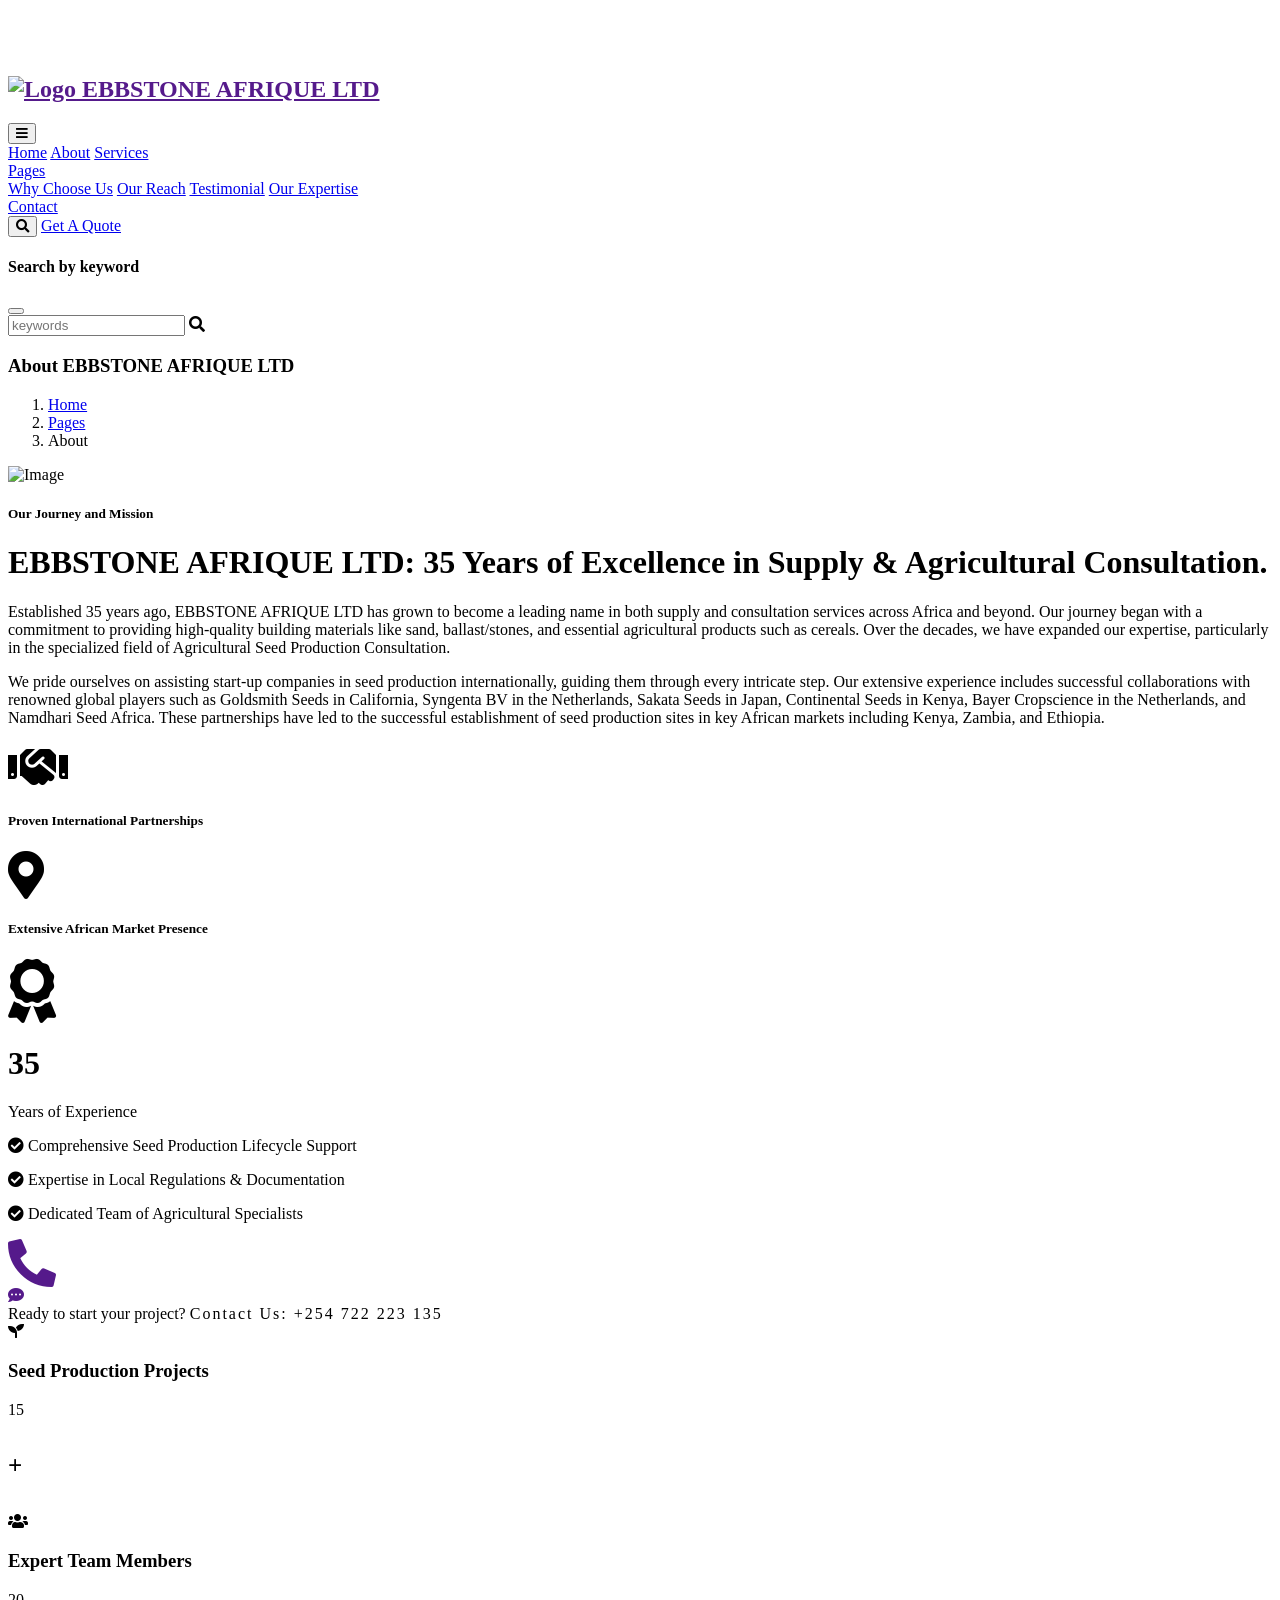
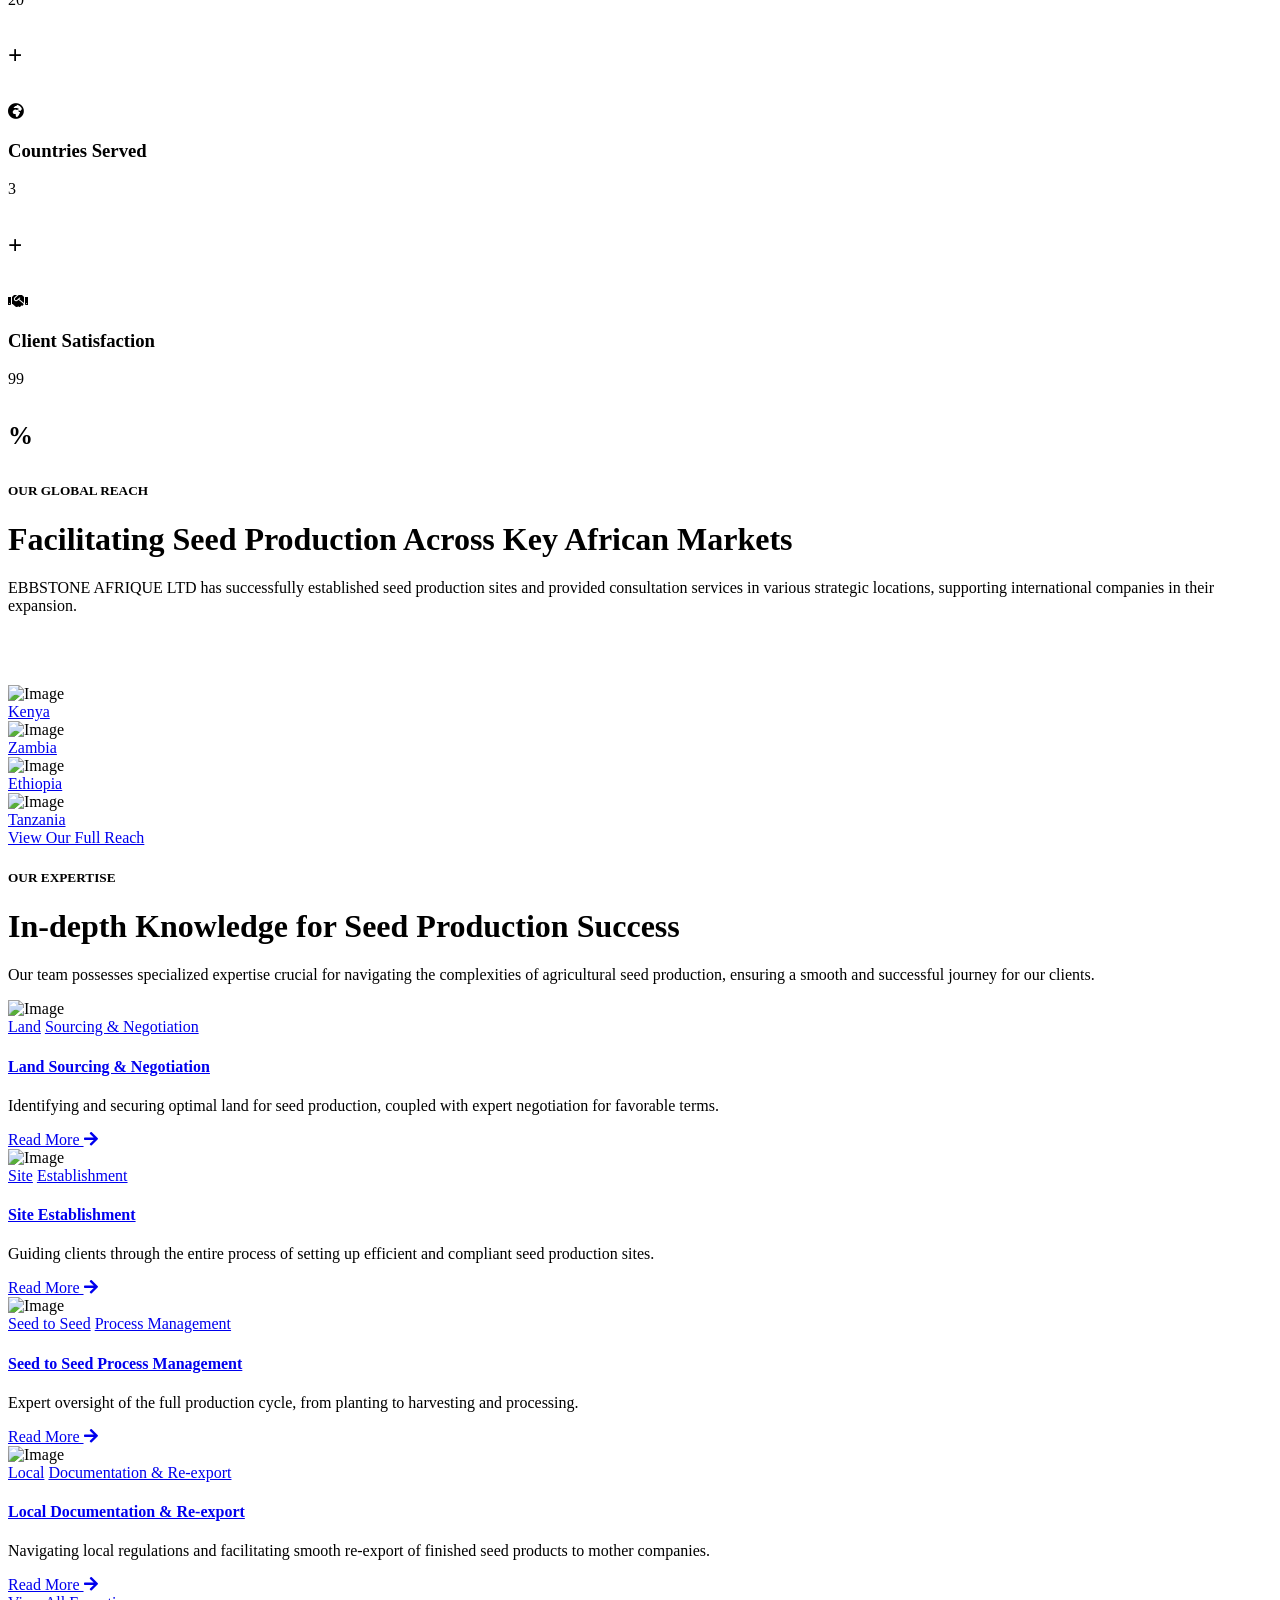
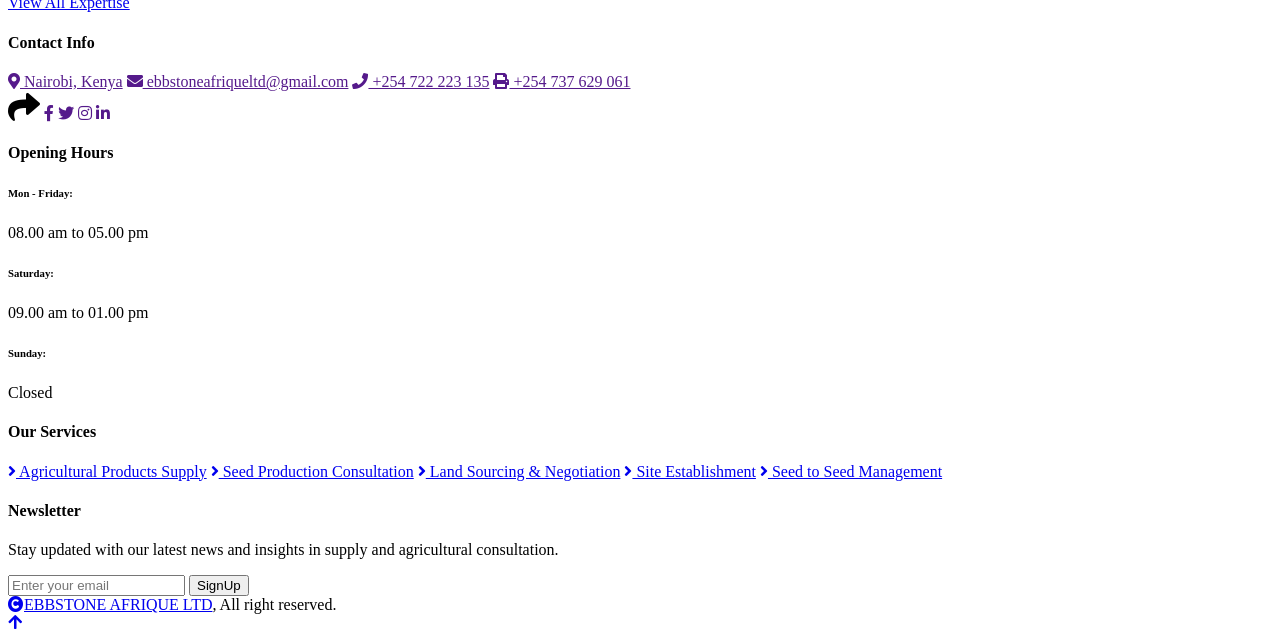
==== about.html @ f67affe3 "Add files via upload" ====
<!DOCTYPE html>
<html lang="en">

    <head>
        <meta charset="utf-8">
        <title>About Us - EBBSTONE AFRIQUE LTD</title>
        <meta content="width=device-width, initial-scale=1.0" name="viewport">
        <meta content="EBBSTONE AFRIQUE LTD, company history, supply services, agricultural consultation, seed production, international partners" name="keywords">
        <meta content="Learn about EBBSTONE AFRIQUE LTD's 35-year journey in supply and agricultural seed production consultation, our expertise, and our commitment to client success." name="description">

        <!-- Google Web Fonts -->
        <link rel="preconnect" href="https://fonts.googleapis.com">
        <link rel="preconnect" href="https://fonts.gstatic.com" crossorigin>
        <link href="https://fonts.googleapis.com/css2?family=Open+Sans:wght@400;500;600;700&family=Poppins:wght@200;300;400;500;600&display=swap" rel="stylesheet"> 

        <!-- Icon Font Stylesheet -->
        <link rel="stylesheet" href="https://use.fontawesome.com/releases/v5.15.4/css/all.css"/>
        <link href="https://cdn.jsdelivr.net/npm/bootstrap-icons@1.4.1/font/bootstrap-icons.css" rel="stylesheet">

        <!-- Libraries Stylesheet -->
        <link href="lib/animate/animate.min.css" rel="stylesheet">
        <link href="lib/owlcarousel/assets/owl.carousel.min.css" rel="stylesheet">


        <!-- Customized Bootstrap Stylesheet -->
        <link href="css/bootstrap.min.css" rel="stylesheet">

        <!-- Template Stylesheet -->
        <link href="css/style.css" rel="stylesheet">
    </head>

    <body>

        <!-- Spinner Start -->
        <div id="spinner" class="show bg-white position-fixed translate-middle w-100 vh-100 top-50 start-50 d-flex align-items-center justify-content-center">
            <div class="spinner-border text-success" style="width: 3rem; height: 3rem;" role="status">
                <span class="sr-only">Loading...</span>
            </div>
        </div>
        <!-- Spinner End -->


        <!-- Navbar & Hero Start -->
        <div class="container-fluid nav-bar p-0">
            <nav class="navbar navbar-expand-lg navbar-light bg-white px-4 px-lg-5 py-3 py-lg-0">
                <a href="" class="navbar-brand p-0">
                    <h1 class="display-6 text-success m-0"> <img src="img/logo.jpeg" alt="Logo"> EBBSTONE AFRIQUE LTD</h1>
                </a>
                <button class="navbar-toggler" type="button" data-bs-toggle="collapse" data-bs-target="#navbarCollapse">
                    <span class="fa fa-bars"></span>
                </button>
                <div class="collapse navbar-collapse" id="navbarCollapse">
                    <div class="navbar-nav ms-auto py-0">
                        <a href="index.html" class="nav-item nav-link">Home</a>
                        <a href="about.html" class="nav-item nav-link active">About</a>
                        <a href="service.html" class="nav-item nav-link">Services</a>
                        <div class="nav-item dropdown">
                            <a href="#" class="nav-link" data-bs-toggle="dropdown"><span class="dropdown-toggle">Pages</span></a>
                            <div class="dropdown-menu m-0">
                                <a href="feature.html" class="dropdown-item">Why Choose Us</a>
                                <a href="countries.html" class="dropdown-item">Our Reach</a>
                                <a href="testimonial.html" class="dropdown-item">Testimonial</a>
                                <a href="training.html" class="dropdown-item">Our Expertise</a>
                                
                            </div>
                        </div>
                        <a href="contact.html" class="nav-item nav-link">Contact</a>
                    </div>
                    <button class="btn btn-primary btn-md-square border-success mb-3 mb-md-3 mb-lg-0 me-3" data-bs-toggle="modal" data-bs-target="#searchModal"><i class="fas fa-search"></i></button>
                    <a href="contact.html" class="btn btn-primary border-success rounded-pill py-2 px-4 px-lg-3 mb-3 mb-md-3 mb-lg-0">Get A Quote</a>
                </div>
            </nav>
        </div>
        <!-- Navbar & Hero End -->

        <!-- Modal Search Start -->
        <div class="modal fade" id="searchModal" tabindex="-1" aria-labelledby="exampleModalLabel" aria-hidden="true">
            <div class="modal-dialog modal-fullscreen">
                <div class="modal-content rounded-0">
                    <div class="modal-header">
                        <h4 class="modal-title text-success mb-0" id="exampleModalLabel">Search by keyword</h4>
                        <button type="button" class="btn-close" data-bs-dismiss="modal" aria-label="Close"></button>
                    </div>
                    <div class="modal-body d-flex align-items-center">
                        <div class="input-group w-75 mx-auto d-flex">
                            <input type="search" class="form-control p-3" placeholder="keywords" aria-describedby="search-icon-1">
                            <span id="search-icon-1" class="input-group-text p-3"><i class="fa fa-search"></i></span>
                        </div>
                    </div>
                </div>
            </div>
        </div>
        <!-- Modal Search End -->

        <!-- Header Start -->
        <div class="container-fluid bg-breadcrumb">
            <div class="container text-center py-5" style="max-width: 900px;">
                <h3 class="text-white display-3 mb-4 wow fadeInDown" data-wow-delay="0.1s">About EBBSTONE AFRIQUE LTD</h1>
                <ol class="breadcrumb justify-content-center text-white mb-0 wow fadeInDown" data-wow-delay="0.3s">
                    <li class="breadcrumb-item"><a href="index.html" class="text-white">Home</a></li>
                    <li class="breadcrumb-item"><a href="#" class="text-white">Pages</a></li>
                    <li class="breadcrumb-item active text-success">About</li>
                </ol>    
            </div>
        </div>
        <!-- Header End -->

        <!-- About Start -->
        <div class="container-fluid overflow-hidden py-5">
            <div class="container py-5">
                <div class="row g-5">
                    <div class="col-xl-5 wow fadeInLeft" data-wow-delay="0.1s">
                        <div class="bg-light rounded">
                            <img src="img/ebbstone/trustedpartner.jpg" class="img-fluid w-100" style="margin-bottom: -7px;" alt="Image">
                        </div>
                    </div>
                    <div class="col-xl-7 wow fadeInRight" data-wow-delay="0.3s">
                        <h5 class="sub-title pe-3">Our Journey and Mission</h5>
                        <h1 class="display-5 mb-4">EBBSTONE AFRIQUE LTD: 35 Years of Excellence in Supply & Agricultural Consultation.</h1>
                        <p class="mb-4">Established 35 years ago, EBBSTONE AFRIQUE LTD has grown to become a leading name in both supply and consultation services across Africa and beyond. Our journey began with a commitment to providing high-quality building materials like sand, ballast/stones, and essential agricultural products such as cereals. Over the decades, we have expanded our expertise, particularly in the specialized field of Agricultural Seed Production Consultation.</p>
                        <p class="mb-4">We pride ourselves on assisting start-up companies in seed production internationally, guiding them through every intricate step. Our extensive experience includes successful collaborations with renowned global players such as Goldsmith Seeds in California, Syngenta BV in the Netherlands, Sakata Seeds in Japan, Continental Seeds in Kenya, Bayer Cropscience in the Netherlands, and Namdhari Seed Africa. These partnerships have led to the successful establishment of seed production sites in key African markets including Kenya, Zambia, and Ethiopia.</p>
                        <div class="row gy-4 align-items-center">
                            <div class="col-12 col-sm-6 d-flex align-items-center">
                                <i class="fas fa-handshake fa-3x text-success"></i>
                                <h5 class="ms-4">Proven International Partnerships</h5>
                            </div>
                            <div class="col-12 col-sm-6 d-flex align-items-center">
                                <i class="fas fa-map-marker-alt fa-3x text-success"></i>
                                <h5 class="ms-4">Extensive African Market Presence</h5>
                            </div>
                            <div class="col-4 col-md-3">
                                <div class="bg-light text-center rounded p-3">
                                    <div class="mb-2">
                                        <i class="fas fa-award fa-4x text-primary"></i>
                                    </div>
                                    <h1 class="display-5 fw-bold mb-2">35</h1>
                                    <p class="text-muted mb-0">Years of Experience</p>
                                </div>
                            </div>
                            <div class="col-8 col-md-9">
                                <div class="mb-5">
                                    <p class="text-primary h6 mb-3"><i class="fa fa-check-circle text-success me-2"></i> Comprehensive Seed Production Lifecycle Support</p>
                                    <p class="text-primary h6 mb-3"><i class="fa fa-check-circle text-success me-2"></i> Expertise in Local Regulations & Documentation</p>
                                    <p class="text-primary h6 mb-3"><i class="fa fa-check-circle text-success me-2"></i> Dedicated Team of Agricultural Specialists</p>
                                </div>
                                <div class="d-flex flex-wrap">
                                    <div id="phone-tada" class="d-flex align-items-center justify-content-center me-4">
                                        <a href="" class="position-relative wow tada" data-wow-delay=".9s">
                                            <i class="fa fa-phone-alt text-primary fa-3x"></i>
                                            <div class="position-absolute" style="top: 0; left: 25px;">
                                                <span><i class="fa fa-comment-dots text-success"></i></span>
                                            </div>
                                        </a>
                                    </div>
                                    <div class="d-flex flex-column justify-content-center">
                                        <span class="text-primary">Ready to start your project?</span>
                                        <span class="text-success fw-bold fs-5" style="letter-spacing: 2px;">Contact Us: +254 722 223 135</span>
                                    </div>
                                </div>
                            </div>
                        </div>
                    </div>
                </div>
            </div>
        </div>
        <!-- About End -->


        <!-- Counter Facts Start -->
        <div class="container-fluid counter-facts py-5">
            <div class="container py-5">
                <div class="row g-4">
                    <div class="col-12 col-sm-6 col-md-6 col-xl-3 wow fadeInUp" data-wow-delay="0.1s">
                        <div class="counter">
                            <div class="counter-icon">
                                <i class="fas fa-seedling"></i>
                            </div>
                            <div class="counter-content">
                                <h3>Seed Production Projects</h3>
                                <div class="d-flex align-items-center justify-content-center">
                                    <span class="counter-value" data-toggle="counter-up">15</span>
                                    <h4 class="text-success mb-0" style="font-weight: 600; font-size: 25px;">+</h4>
                                </div>
                            </div>
                        </div>
                    </div>
                    <div class="col-12 col-sm-6 col-md-6 col-xl-3 wow fadeInUp" data-wow-delay="0.3s">
                        <div class="counter">
                            <div class="counter-icon">
                                <i class="fas fa-users"></i>
                            </div>
                            <div class="counter-content">
                                <h3>Expert Team Members</h3>
                                <div class="d-flex align-items-center justify-content-center">
                                    <span class="counter-value" data-toggle="counter-up">20</span>
                                    <h4 class="text-success mb-0" style="font-weight: 600; font-size: 25px;">+</h4>
                                </div>
                            </div>
                        </div>
                    </div>
                    <div class="col-12 col-sm-6 col-md-6 col-xl-3 wow fadeInUp" data-wow-delay="0.5s">
                        <div class="counter">
                            <div class="counter-icon">
                                <i class="fas fa-globe-africa"></i>
                            </div>
                            <div class="counter-content">
                                <h3>Countries Served</h3>
                                <div class="d-flex align-items-center justify-content-center">
                                    <span class="counter-value" data-toggle="counter-up">3</span>
                                    <h4 class="text-success mb-0" style="font-weight: 600; font-size: 25px;">+</h4>
                                </div>
                            </div>
                        </div>
                    </div>
                    <div class="col-12 col-sm-6 col-md-6 col-xl-3 wow fadeInUp" data-wow-delay="0.7s">
                        <div class="counter">
                            <div class="counter-icon">
                                <i class="fas fa-handshake"></i>
                            </div>
                            <div class="counter-content">
                                <h3>Client Satisfaction</h3>
                                <div class="d-flex align-items-center justify-content-center">
                                    <span class="counter-value" data-toggle="counter-up">99</span>
                                    <h4 class="text-success mb-0" style="font-weight: 600; font-size: 25px;">%</h4>
                                </div>
                            </div>
                        </div>
                    </div>
                </div>
            </div>
        </div>
        <!-- Counter Facts End -->

        <!-- Countries We Offer Start -->
        <div class="container-fluid country overflow-hidden py-5">
            <div class="container">
                <div class="section-title text-center wow fadeInUp" data-wow-delay="0.1s" style="margin-bottom: 70px;">
                    <div class="sub-style">
                        <h5 class="sub-title text-primary px-3">OUR GLOBAL REACH</h5>
                    </div>
                    <h1 class="display-5 mb-4">Facilitating Seed Production Across Key African Markets</h1>
                    <p class="mb-0">EBBSTONE AFRIQUE LTD has successfully established seed production sites and provided consultation services in various strategic locations, supporting international companies in their expansion.</p>
                </div>
                <div class="row g-4 text-center">
                    <div class="col-lg-6 col-xl-3 mb-5 mb-xl-0 wow fadeInUp" data-wow-delay="0.1s">
                        <div class="country-item">
                            <div class="rounded overflow-hidden">
                                <img src="img/countries/kenya.jpg" class="img-fluid w-100 rounded" alt="Image">
                            </div>
                            <!-- <div class="country-flag">
                                <img src="img/kenya.jfif" class="img-fluid rounded-circle" alt="Image">
                            </div> -->
                            <div class="country-name">
                                <a href="#" class="text-white fs-4">Kenya</a>
                            </div>
                        </div>
                    </div>
                    <div class="col-lg-6 col-xl-3 mb-5 mb-xl-0 wow fadeInUp" data-wow-delay="0.3s">
                        <div class="country-item">
                            <div class="rounded overflow-hidden">
                                <img src="img/countries/zambia.jpg" class="img-fluid w-100 rounded" alt="Image">
                            </div>
                            <!-- <div class="country-flag">
                                <img src="img/zambia.jpg" class="img-fluid rounded-circle" alt="Image">
                            </div> -->
                            <div class="country-name">
                                <a href="#" class="text-white fs-4">Zambia</a>
                            </div>
                        </div>
                    </div>
                    <div class="col-lg-6 col-xl-3 mb-5 mb-xl-0 wow fadeInUp" data-wow-delay="0.5s">
                        <div class="country-item">
                            <div class="rounded overflow-hidden">
                                <img src="img/countries/ethiopia.jpg" class="img-fluid w-100 rounded" alt="Image">
                            </div>
                            <!-- <div class="country-flag">
                                <img src="img/ethiopia.jpg" class="img-fluid rounded-circle" alt="Image">
                            </div> -->
                            <div class="country-name">
                                <a href="#" class="text-white fs-4">Ethiopia</a>
                            </div>
                        </div>
                    </div>
                    <div class="col-lg-6 col-xl-3 mb-5 mb-xl-0 wow fadeInUp" data-wow-delay="0.7s">
                        <div class="country-item">
                            <div class="rounded overflow-hidden">
                                <img src="img/countries/tanzania.jpg" class="img-fluid w-100 rounded" alt="Image">
                            </div>
                            <!-- <div class="country-flag">
                                <img src="img/africa.jpg" class="img-fluid rounded-circle" alt="Image">
                            </div> -->
                            <div class="country-name">
                                <a href="#" class="text-white fs-4">Tanzania</a>
                            </div>
                        </div>
                    </div>
                    <div class="col-12">
                        <a class="btn btn-success border-success rounded-pill py-3 px-5 wow fadeInUp" data-wow-delay="0.1s" href="countries.html">View Our Full Reach</a>
                    </div>
                </div>
            </div>
        </div>
        <!-- Countries We Offer End -->


        <!-- Training Start -->
        <div class="container-fluid training overflow-hidden bg-light py-5">
            <div class="container py-5">
                <div class="section-title text-center mb-5 wow fadeInUp" data-wow-delay="0.1s">
                    <div class="sub-style">
                        <h5 class="sub-title text-primary px-3">OUR EXPERTISE</h5>
                    </div>
                    <h1 class="display-5 mb-4">In-depth Knowledge for Seed Production Success</h1>
                    <p class="mb-0">Our team possesses specialized expertise crucial for navigating the complexities of agricultural seed production, ensuring a smooth and successful journey for our clients.</p>
                </div>
                <div class="row g-4">
                    <div class="col-lg-6 col-lg-6 col-xl-3 wow fadeInUp" data-wow-delay="0.1s">
                        <div class="training-item">
                            <div class="training-inner">
                                <img src="img/landsourcing.jpg" class="img-fluid w-100 rounded" alt="Image">
                                <div class="training-title-name">
                                    <a href="#" class="h4 text-white mb-0">Land</a>
                                    <a href="#" class="h4 text-white mb-0">Sourcing & Negotiation</a>
                                </div>
                            </div>
                            <div class="training-content bg-success rounded-bottom p-4">
                                <a href="#"><h4 class="text-white">Land Sourcing & Negotiation</h4></a>
                                <p class="text-white-50">Identifying and securing optimal land for seed production, coupled with expert negotiation for favorable terms.</p>
                                <a class="btn btn-success rounded-pill text-white p-0" href="training.html">Read More <i class="fa fa-arrow-right"></i></a>
                            </div>
                        </div>
                    </div>
                    <div class="col-lg-6 col-lg-6 col-xl-3 wow fadeInUp" data-wow-delay="0.3s">
                        <div class="training-item">
                            <div class="training-inner">
                                <img src="img/siteestablishment.jpg" class="img-fluid w-100 rounded" alt="Image">
                                <div class="training-title-name">
                                    <a href="#" class="h4 text-white mb-0">Site</a>
                                    <a href="#" class="h4 text-white mb-0">Establishment</a>
                                </div>
                            </div>
                            <div class="training-content bg-success rounded-bottom p-4">
                                <a href="#"><h4 class="text-white">Site Establishment</h4></a>
                                <p class="text-white-50">Guiding clients through the entire process of setting up efficient and compliant seed production sites.</p>
                                <a class="btn btn-success rounded-pill text-white p-0" href="training.html">Read More <i class="fa fa-arrow-right"></i></a>
                            </div>
                        </div>
                    </div>
                    <div class="col-lg-6 col-lg-6 col-xl-3 wow fadeInUp" data-wow-delay="0.5s">
                        <div class="training-item">
                            <div class="training-inner">
                                <img src="img/seedtoseedprocessmanagemen.jpg" class="img-fluid w-100 rounded" alt="Image">
                                <div class="training-title-name">
                                    <a href="#" class="h4 text-white mb-0">Seed to Seed</a>
                                    <a href="#" class="h4 text-white mb-0">Process Management</a>
                                </div>
                            </div>
                            <div class="training-content bg-success rounded-bottom p-4">
                                <a href="#"><h4 class="text-white">Seed to Seed Process Management</h4></a>
                                <p class="text-white-50">Expert oversight of the full production cycle, from planting to harvesting and processing.</p>
                                <a class="btn btn-success rounded-pill text-white p-0" href="training.html">Read More <i class="fa fa-arrow-right"></i></a>
                            </div>
                        </div>
                    </div>
                    <div class="col-lg-6 col-lg-6 col-xl-3 wow fadeInUp" data-wow-delay="0.7s">
                        <div class="training-item">
                            <div class="training-inner">
                                <img src="img/localdocumentation.jpg" class="img-fluid w-100 rounded" alt="Image">
                                <div class="training-title-name">
                                    <a href="#" class="h4 text-white mb-0">Local</a>
                                    <a href="#" class="h4 text-white mb-0">Documentation & Re-export</a>
                                </div>
                            </div>
                            <div class="training-content bg-success rounded-bottom p-4">
                                <a href="#"><h4 class="text-white">Local Documentation & Re-export</h4></a>
                                <p class="text-white-50">Navigating local regulations and facilitating smooth re-export of finished seed products to mother companies.</p>
                                <a class="btn btn-success rounded-pill text-white p-0" href="training.html">Read More <i class="fa fa-arrow-right"></i></a>
                            </div>
                        </div>
                    </div>
                    <div class="col-12 text-center">
                        <a class="btn btn-success border-success rounded-pill py-3 px-5 wow fadeInUp" data-wow-delay="0.1s" href="training.html">View All Expertise</a>
                    </div>
                </div>
            </div>
        </div>
        <!-- Training End -->

        <!-- Footer Start -->
        <div class="container-fluid footer py-5 wow fadeIn" data-wow-delay="0.2s">
            <div class="container py-5">
                <div class="row g-5">
                    <div class="col-md-6 col-lg-6 col-xl-3">
                        <div class="footer-item d-flex flex-column">
                            <h4 class="text-success mb-4">Contact Info</h4>
                            <a href=""><i class="fa fa-map-marker-alt me-2"></i> Nairobi, Kenya</a>
                            <a href=""><i class="fas fa-envelope me-2"></i> ebbstoneafriqueltd@gmail.com</a>
                            <a href=""><i class="fas fa-phone me-2"></i> +254 722 223 135</a>
                            <a href="" class="mb-3"><i class="fas fa-print me-2"></i> +254 737 629 061</a>
                            <div class="d-flex align-items-center">
                                <i class="fas fa-share fa-2x text-success me-2"></i>
                                <a class="btn mx-1" href=""><i class="fab fa-facebook-f"></i></a>
                                <a class="btn mx-1" href=""><i class="fab fa-twitter"></i></a>
                                <a class="btn mx-1" href=""><i class="fab fa-instagram"></i></a>
                                <a class="btn mx-1" href=""><i class="fab fa-linkedin-in"></i></a>
                            </div>
                        </div>
                    </div>
                    <div class="col-md-6 col-lg-6 col-xl-3">
                        <div class="footer-item d-flex flex-column">
                            <h4 class="text-success mb-4">Opening Hours</h4>
                            <div class="mb-3">
                                <h6 class="text-muted mb-0">Mon - Friday:</h6>
                                <p class="text-white mb-0">08.00 am to 05.00 pm</p>
                            </div>
                            <div class="mb-3">
                                <h6 class="text-muted mb-0">Saturday:</h6>
                                <p class="text-white mb-0">09.00 am to 01.00 pm</p>
                            </div>
                            <div class="mb-3">
                                <h6 class="text-muted mb-0">Sunday:</h6>
                                <p class="text-white mb-0">Closed</p>
                            </div>
                        </div>
                    </div>
                    <div class="col-md-6 col-lg-6 col-xl-3">
                        <div class="footer-item d-flex flex-column">
                            <h4 class="text-success mb-4">Our Services</h4>
                            <!-- <a href="service.html" class=""><i class="fas fa-angle-right me-2"></i> Building Materials Supply</a> -->
                            <a href="service.html" class=""><i class="fas fa-angle-right me-2"></i> Agricultural Products Supply</a>
                            <a href="service.html" class=""><i class="fas fa-angle-right me-2"></i> Seed Production Consultation</a>
                            <a href="training.html" class=""><i class="fas fa-angle-right me-2"></i> Land Sourcing & Negotiation</a>
                            <a href="training.html" class=""><i class="fas fa-angle-right me-2"></i> Site Establishment</a>
                            <a href="training.html" class=""><i class="fas fa-angle-right me-2"></i> Seed to Seed Management</a>
                        </div>
                    </div>
                    <div class="col-md-6 col-lg-6 col-xl-3">
                        <div class="footer-item">
                            <h4 class="text-success mb-4">Newsletter</h4>
                            <p class="text-white mb-3">Stay updated with our latest news and insights in supply and agricultural consultation.</p>
                            <div class="position-relative mx-auto rounded-pill">
                                <input class="form-control border-0 rounded-pill w-100 py-3 ps-4 pe-5" type="text" placeholder="Enter your email">
                                <button type="button" class="btn btn-primary rounded-pill position-absolute top-0 end-0 py-2 mt-2 me-2">SignUp</button>
                            </div>
                        </div>
                    </div>
                </div>
            </div>
        </div>
        <!-- Footer End -->
        
        <!-- Copyright Start -->
        <div class="container-fluid copyright py-4">
            <div class="container">
                <div class="row g-4 align-items-center">
                    <div class="col-md-6 text-center text-md-start mb-md-0">
                        <span class="text-white"><a href="#" class="border-bottom text-white"><i class="fas fa-copyright text-light me-2"></i>EBBSTONE AFRIQUE LTD</a>, All right reserved.</span>
                    </div>
                    <div class="col-md-6 text-center text-md-end text-white">
                    </div>
                </div>
            </div>
        </div>
        <!-- Copyright End -->

        <!-- Back to Top -->
        <a href="#" class="btn btn-primary btn-lg-square back-to-top"><i class="fa fa-arrow-up"></i></a>   

        
    <!-- JavaScript Libraries -->
    <script src="https://ajax.googleapis.com/ajax/libs/jquery/3.6.4/jquery.min.js"></script>
    <script src="https://cdn.jsdelivr.net/npm/bootstrap@5.0.0/dist/js/bootstrap.bundle.min.js"></script>
    <script src="lib/wow/wow.min.js"></script>
    <script src="lib/easing/easing.min.js"></script>
    <script src="lib/waypoints/waypoints.min.js"></script>
    <script src="lib/counterup/counterup.min.js"></script>
    <script src="lib/owlcarousel/owl.carousel.min.js"></script>
    

    <!-- Template Javascript -->
    <script src="js/main.js"></script>
    </body>

</html>
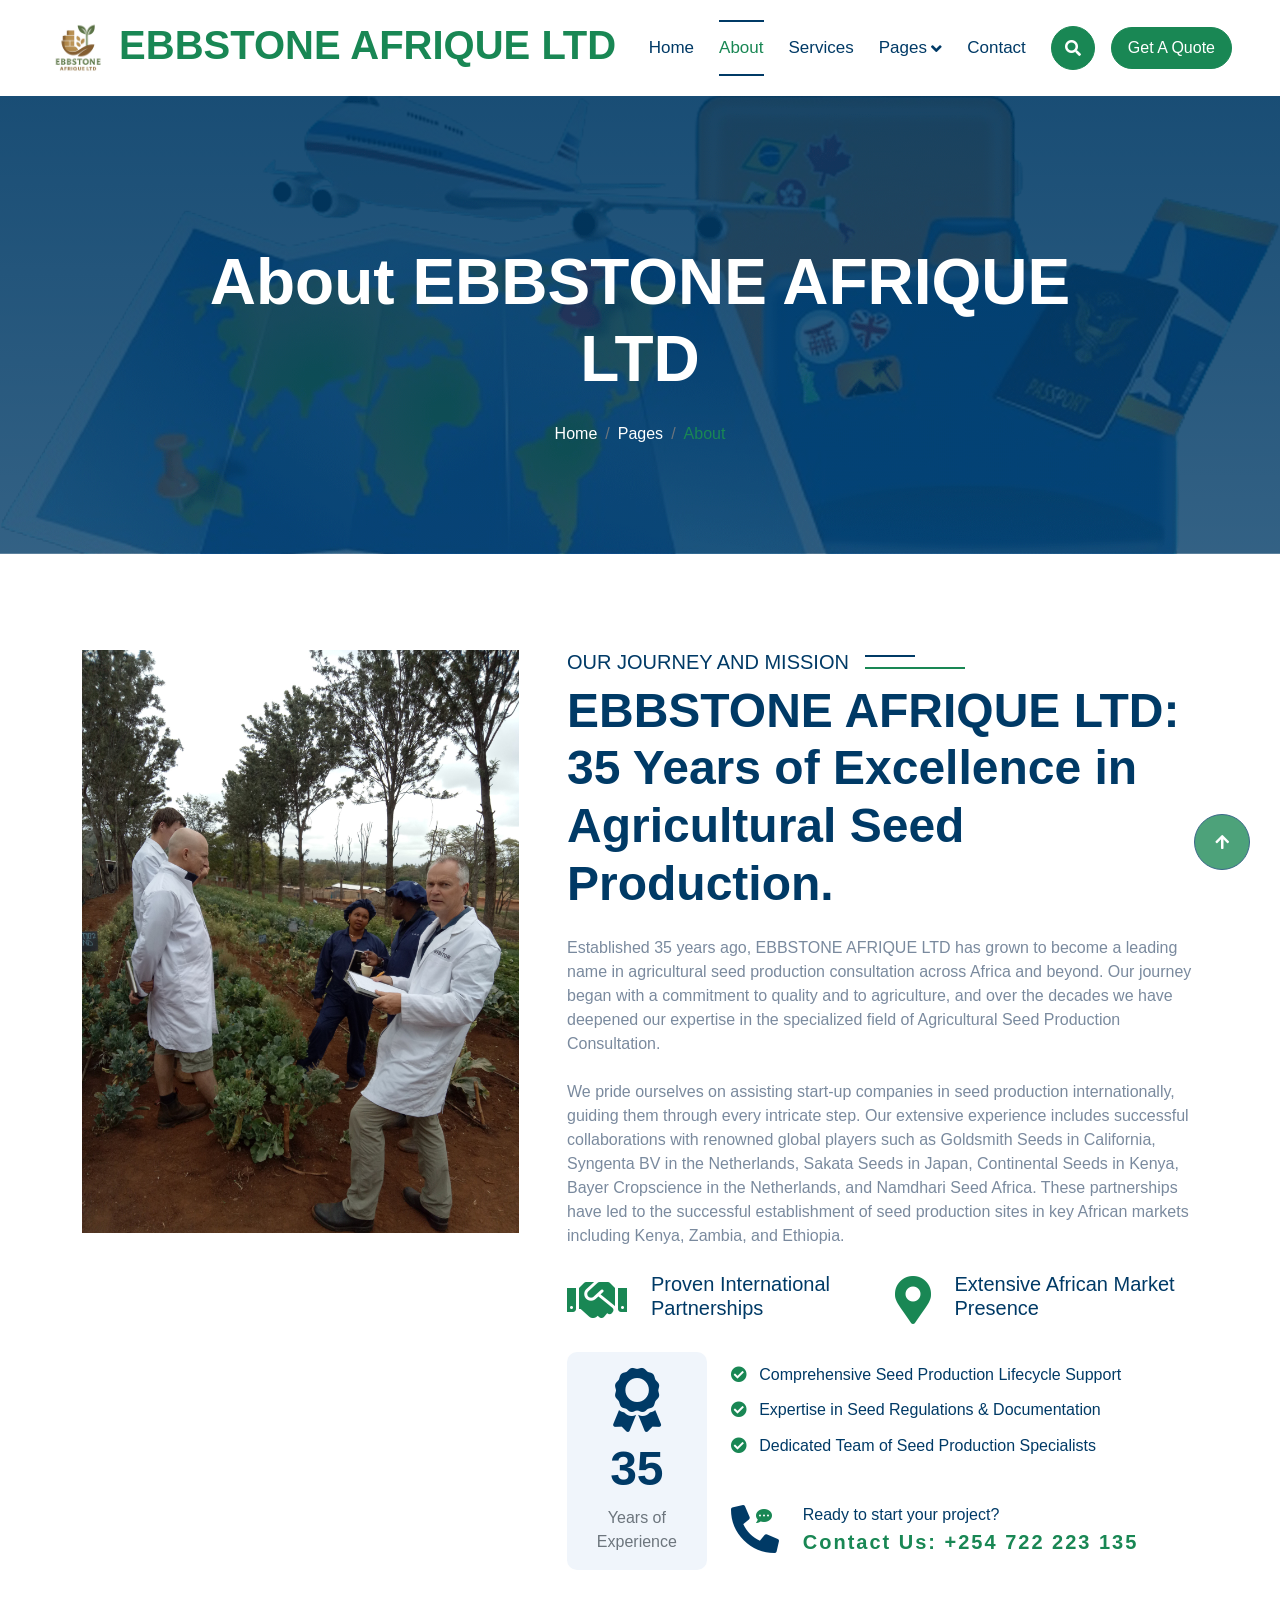
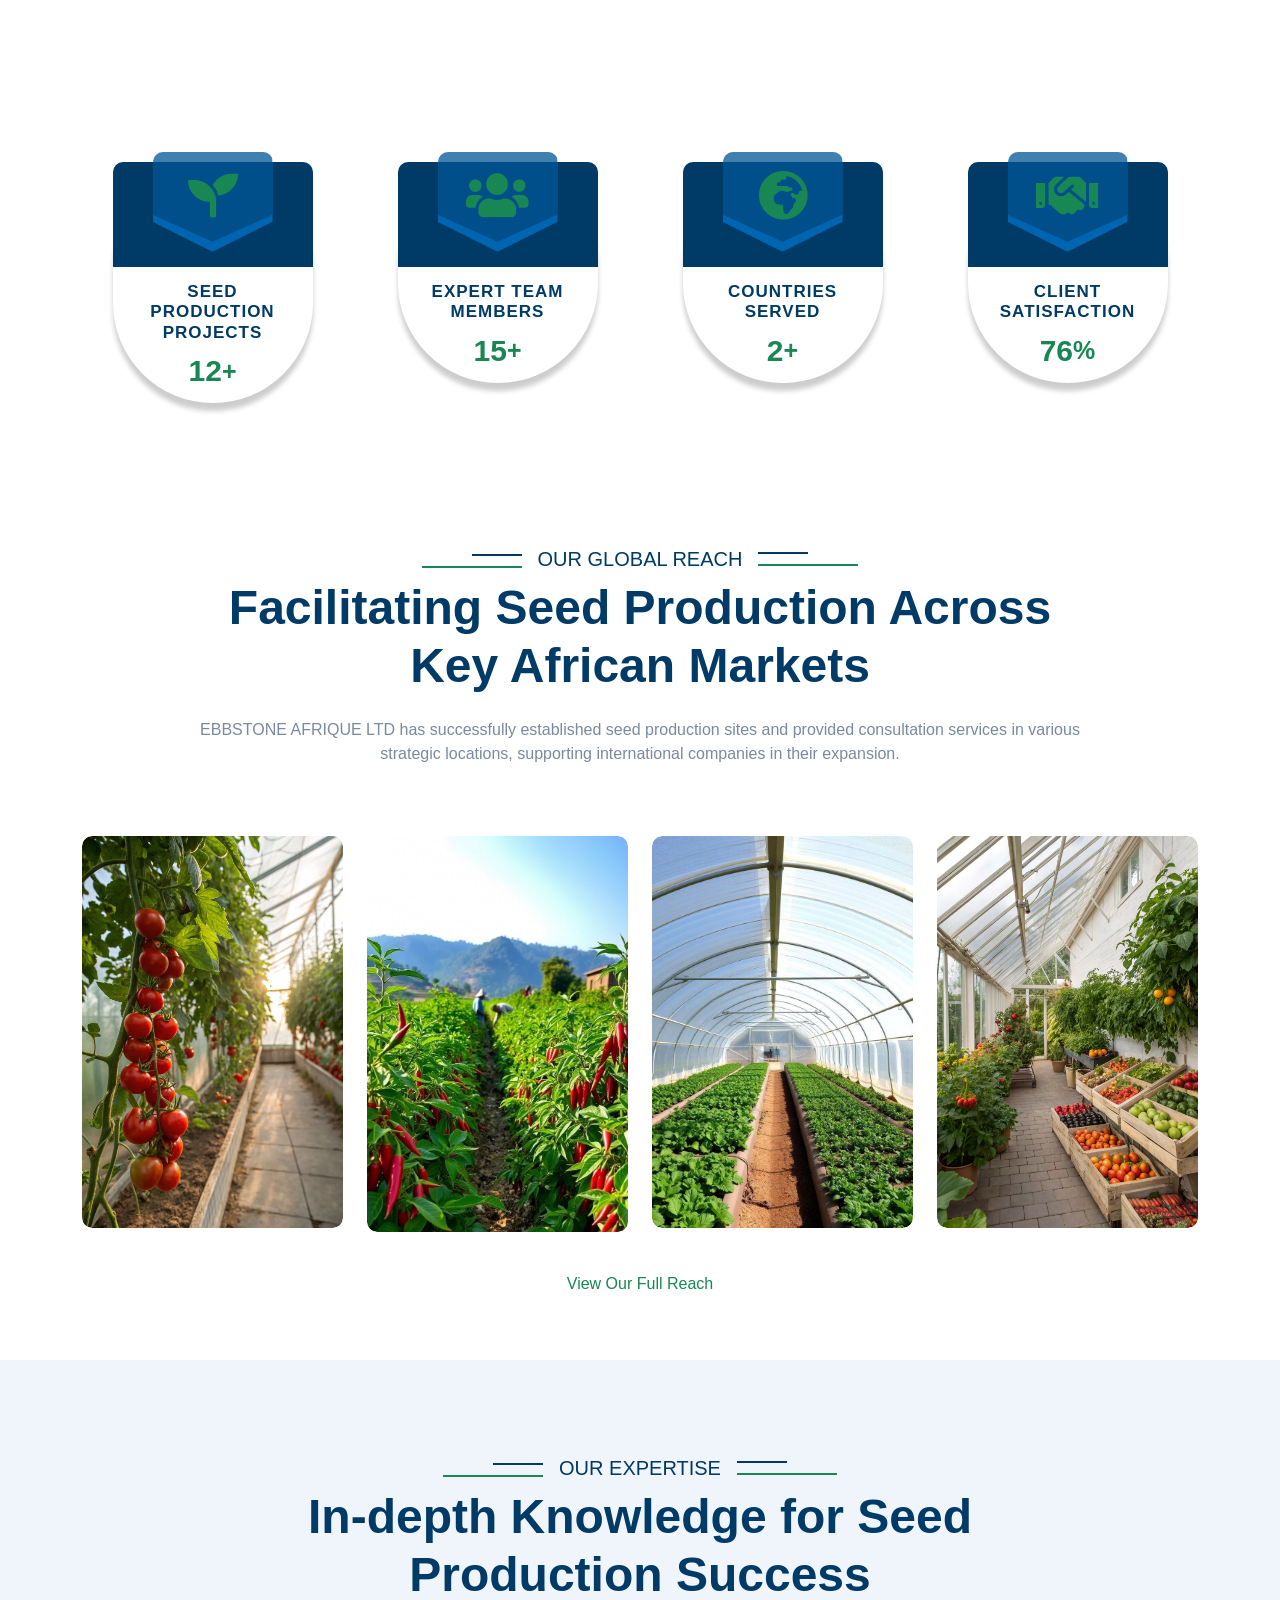
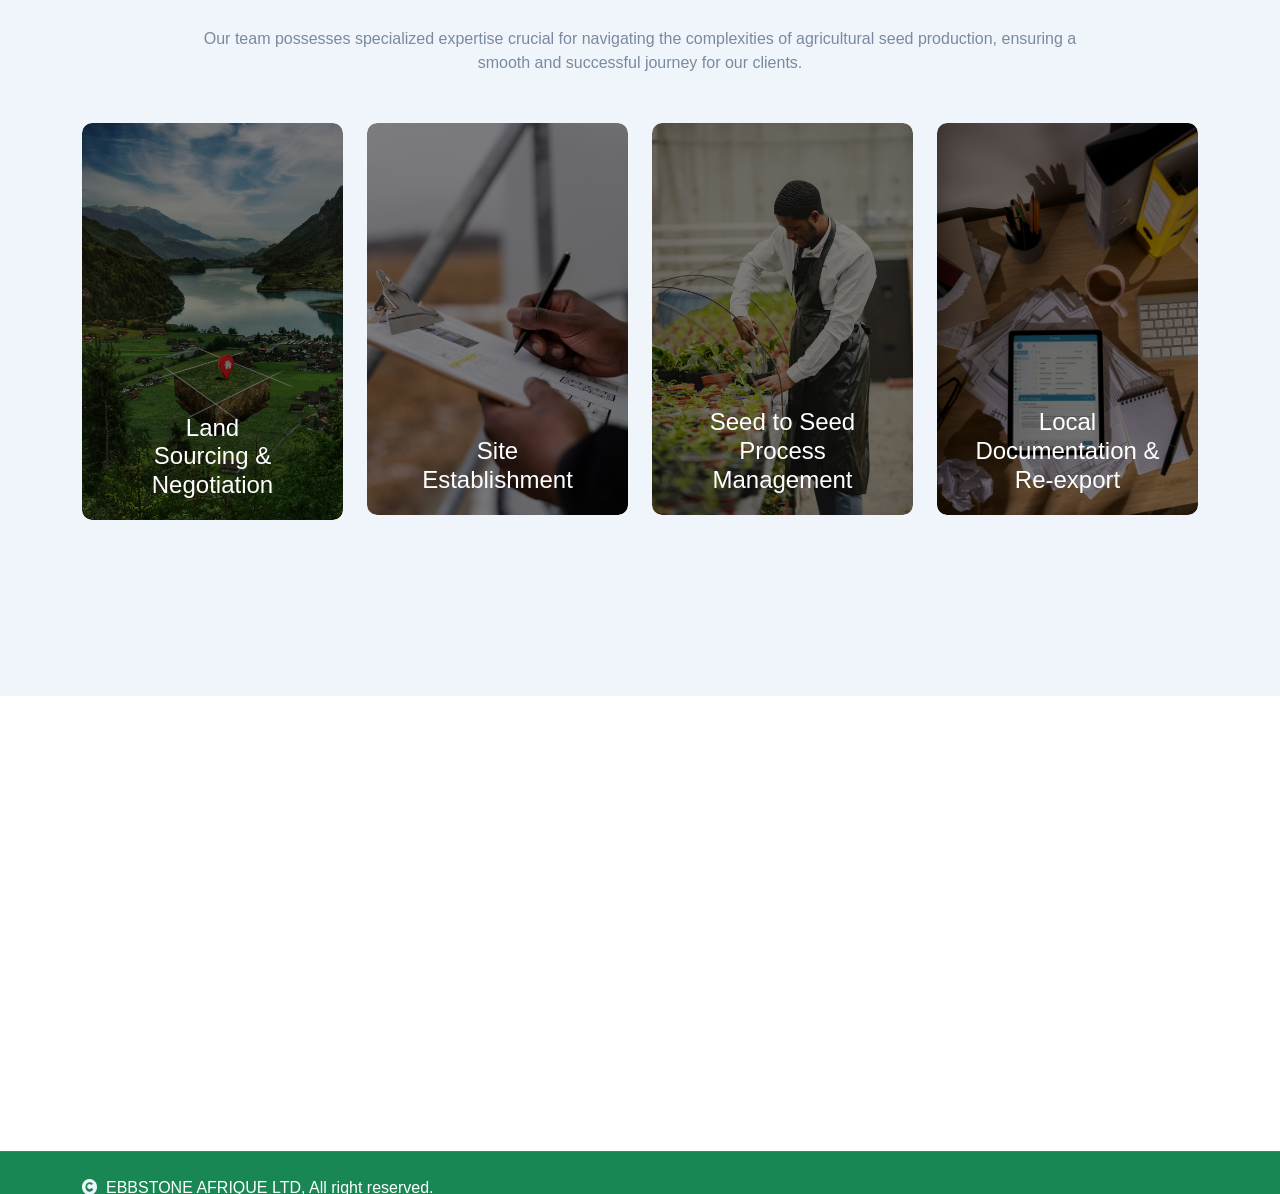
==== commit 9d79db1a: "made changes to some sections to make them about seed production" ====
--- a/about.html
+++ b/about.html
@@ -5,8 +5,8 @@
         <meta charset="utf-8">
         <title>About Us - EBBSTONE AFRIQUE LTD</title>
         <meta content="width=device-width, initial-scale=1.0" name="viewport">
-        <meta content="EBBSTONE AFRIQUE LTD, company history, supply services, agricultural consultation, seed production, international partners" name="keywords">
-        <meta content="Learn about EBBSTONE AFRIQUE LTD's 35-year journey in supply and agricultural seed production consultation, our expertise, and our commitment to client success." name="description">
+        <meta content="EBBSTONE AFRIQUE LTD, company history, seed production, seed multiplication, agricultural consultation, international seed companies, Kenya, Zambia, Ethiopia" name="keywords">
+        <meta content="Learn about EBBSTONE AFRIQUE LTD's 35-year journey in agricultural seed production consultation, our expertise, and our commitment to client success." name="description">
 
         <!-- Google Web Fonts -->
         <link rel="preconnect" href="https://fonts.googleapis.com">
@@ -116,8 +116,8 @@
                     </div>
                     <div class="col-xl-7 wow fadeInRight" data-wow-delay="0.3s">
                         <h5 class="sub-title pe-3">Our Journey and Mission</h5>
-                        <h1 class="display-5 mb-4">EBBSTONE AFRIQUE LTD: 35 Years of Excellence in Supply & Agricultural Consultation.</h1>
-                        <p class="mb-4">Established 35 years ago, EBBSTONE AFRIQUE LTD has grown to become a leading name in both supply and consultation services across Africa and beyond. Our journey began with a commitment to providing high-quality building materials like sand, ballast/stones, and essential agricultural products such as cereals. Over the decades, we have expanded our expertise, particularly in the specialized field of Agricultural Seed Production Consultation.</p>
+                        <h1 class="display-5 mb-4">EBBSTONE AFRIQUE LTD: 35 Years of Excellence in Agricultural Seed Production.</h1>
+                        <p class="mb-4">Established 35 years ago, EBBSTONE AFRIQUE LTD has grown to become a leading name in agricultural seed production consultation across Africa and beyond. Our journey began with a commitment to quality and to agriculture, and over the decades we have deepened our expertise in the specialized field of Agricultural Seed Production Consultation.</p>
                         <p class="mb-4">We pride ourselves on assisting start-up companies in seed production internationally, guiding them through every intricate step. Our extensive experience includes successful collaborations with renowned global players such as Goldsmith Seeds in California, Syngenta BV in the Netherlands, Sakata Seeds in Japan, Continental Seeds in Kenya, Bayer Cropscience in the Netherlands, and Namdhari Seed Africa. These partnerships have led to the successful establishment of seed production sites in key African markets including Kenya, Zambia, and Ethiopia.</p>
                         <div class="row gy-4 align-items-center">
                             <div class="col-12 col-sm-6 d-flex align-items-center">
@@ -140,8 +140,8 @@
                             <div class="col-8 col-md-9">
                                 <div class="mb-5">
                                     <p class="text-primary h6 mb-3"><i class="fa fa-check-circle text-success me-2"></i> Comprehensive Seed Production Lifecycle Support</p>
-                                    <p class="text-primary h6 mb-3"><i class="fa fa-check-circle text-success me-2"></i> Expertise in Local Regulations & Documentation</p>
-                                    <p class="text-primary h6 mb-3"><i class="fa fa-check-circle text-success me-2"></i> Dedicated Team of Agricultural Specialists</p>
+                                    <p class="text-primary h6 mb-3"><i class="fa fa-check-circle text-success me-2"></i> Expertise in Seed Regulations & Documentation</p>
+                                    <p class="text-primary h6 mb-3"><i class="fa fa-check-circle text-success me-2"></i> Dedicated Team of Seed Production Specialists</p>
                                 </div>
                                 <div class="d-flex flex-wrap">
                                     <div id="phone-tada" class="d-flex align-items-center justify-content-center me-4">
@@ -394,7 +394,7 @@
                         <div class="footer-item d-flex flex-column">
                             <h4 class="text-success mb-4">Contact Info</h4>
                             <a href=""><i class="fa fa-map-marker-alt me-2"></i> Nairobi, Kenya</a>
-                            <a href=""><i class="fas fa-envelope me-2"></i> ebbstoneafriqueltd@gmail.com</a>
+                            <a href=""><i class="fas fa-envelope me-2"></i> ebbstoneafriquelimited@gmail.com</a>
                             <a href=""><i class="fas fa-phone me-2"></i> +254 722 223 135</a>
                             <a href="" class="mb-3"><i class="fas fa-print me-2"></i> +254 737 629 061</a>
                             <div class="d-flex align-items-center">
@@ -427,7 +427,7 @@
                         <div class="footer-item d-flex flex-column">
                             <h4 class="text-success mb-4">Our Services</h4>
                             <!-- <a href="service.html" class=""><i class="fas fa-angle-right me-2"></i> Building Materials Supply</a> -->
-                            <a href="service.html" class=""><i class="fas fa-angle-right me-2"></i> Agricultural Products Supply</a>
+                            <a href="service.html" class=""><i class="fas fa-angle-right me-2"></i> Quality Seed Supply</a>
                             <a href="service.html" class=""><i class="fas fa-angle-right me-2"></i> Seed Production Consultation</a>
                             <a href="training.html" class=""><i class="fas fa-angle-right me-2"></i> Land Sourcing & Negotiation</a>
                             <a href="training.html" class=""><i class="fas fa-angle-right me-2"></i> Site Establishment</a>
@@ -437,7 +437,7 @@
                     <div class="col-md-6 col-lg-6 col-xl-3">
                         <div class="footer-item">
                             <h4 class="text-success mb-4">Newsletter</h4>
-                            <p class="text-white mb-3">Stay updated with our latest news and insights in supply and agricultural consultation.</p>
+                            <p class="text-white mb-3">Stay updated with our latest news and insights on seed production and agricultural consultation.</p>
                             <div class="position-relative mx-auto rounded-pill">
                                 <input class="form-control border-0 rounded-pill w-100 py-3 ps-4 pe-5" type="text" placeholder="Enter your email">
                                 <button type="button" class="btn btn-primary rounded-pill position-absolute top-0 end-0 py-2 mt-2 me-2">SignUp</button>
@@ -481,4 +481,4 @@
     <script src="js/main.js"></script>
     </body>
 
-</html>
+</html>
--- a/css/style.css
+++ b/css/style.css
@@ -0,0 +1,907 @@
+
+/*** Spinner Start ***/
+/*** Spinner ***/
+#spinner {
+    opacity: 0;
+    visibility: hidden;
+    transition: opacity .5s ease-out, visibility 0s linear .5s;
+    z-index: 99999;
+}
+
+#spinner.show {
+    transition: opacity .5s ease-out, visibility 0s linear 0s;
+    visibility: visible;
+    opacity: 1;
+}
+/*** Spinner End ***/
+
+.back-to-top {
+    position: fixed;
+    right: 30px;
+    bottom: 30px;
+    display: flex;
+    width: 45px;
+    height: 45px;
+    align-items: center;
+    justify-content: center;
+    transition: 0.5s;
+    z-index: 99;
+}
+
+/*** Button Start ***/
+.btn {
+    font-weight: 600;
+    transition: .5s;
+}
+
+.btn-square {
+    width: 32px;
+    height: 32px;
+}
+
+.btn-sm-square {
+    width: 34px;
+    height: 34px;
+}
+
+.btn-md-square {
+    width: 44px;
+    height: 44px;
+}
+
+.btn-lg-square {
+    width: 56px;
+    height: 56px;
+}
+
+.btn-square,
+.btn-sm-square,
+.btn-md-square,
+.btn-lg-square {
+    padding: 0;
+    display: flex;
+    align-items: center;
+    justify-content: center;
+    font-weight: normal;
+    border-radius: 50%;
+}
+
+.btn.btn-primary {
+    background: var(--bs-success) !important;
+    color: var(--bs-white) !important;
+    font-family: 'Poppins', sans-serif;
+    font-weight: 400;
+    transition: 0.5s;
+}
+
+.btn.btn.btn-primary:hover {
+    background: var(--bs-primary) !important;
+    color: var(--bs-success);
+    border: 1px solid var(--bs-success);
+}
+
+.btn.btn-success {
+    background: transparent;
+    color: var(--bs-success);
+    font-family: 'Poppins', sans-serif;
+    font-weight: 400;
+    border: none;
+    transition: 0.5s;
+}
+
+.btn.btn-success:hover {
+    color: var(--bs-primary) !important;
+}
+
+
+/*** Section Title Start ***/
+.section-title {
+    max-width: 900px;
+    text-align: center;
+    margin: 0 auto;
+}
+
+.section-title .sub-style {
+    position: relative;
+    display: inline-block;
+    text-transform: uppercase;
+    color: var(--bs-primary);
+}
+
+.section-title .sub-style::before {
+    content: "";
+    width: 100px;
+    position: absolute;
+    bottom: 50%;
+    left: 0;
+    transform: translateY(-50%);
+    margin-bottom: -6px;
+    margin-left: -100px;
+    border: 1px solid var(--bs-success) !important;
+}
+
+.section-title .sub-style::after {
+    content: "";
+    width: 50px;
+    position: absolute;
+    top: 50%;
+    left: 0;
+    transform: translateY(-50%);
+    margin-top: -8px;
+    margin-left: -50px;
+    border: 1px solid var(--bs-primary) !important;
+}
+
+.sub-title {
+    position: relative;
+    display: inline-block;
+    text-transform: uppercase;
+    color: var(--bs-primary);
+}
+
+.sub-title::before {
+    content: "";
+    width: 100px;
+    position: absolute;
+    bottom: 50%;
+    right: 0;
+    transform: translateY(-50%);
+    margin-bottom: -8px;
+    margin-right: -100px;
+    border: 1px solid var(--bs-success) !important;
+}
+
+.sub-title::after {
+    content: "";
+    width: 50px;
+    position: absolute;
+    top: 50%;
+    right: 0;
+    transform: translateY(-50%);
+    margin-top: -6px;
+    margin-right: -50px;
+    border: 1px solid var(--bs-primary) !important;
+}
+
+
+/*** Topbar Start ***/
+.fixed-top .container {
+    transition: 0.5s;
+}
+
+.topbar {
+    padding: 2px 10px 2px 20px;
+    background: var(--bs-primary) !important;
+}
+
+.topbar a,
+.topbar a i {
+    transition: 0.5s;
+}
+
+.topbar a:hover,
+.topbar a i:hover {
+    color: var(--bs-success) !important;
+}
+
+
+@media (max-width: 768px) {
+    .topbar {
+        display: none;    
+    }
+}
+/*** Topbar End ***/
+
+
+/*** Navbar ***/
+.navbar-light .navbar-nav .nav-link {
+    font-family: 'Poppins', sans-serif;
+    position: relative;
+    margin-right: 25px;
+    padding: 35px 0;
+    color: var(--bs-primary) !important;
+    font-size: 17px;
+    font-weight: 400;
+    outline: none;
+    transition: .5s;
+}
+
+.sticky-top .navbar-light .navbar-nav .nav-link {
+    padding: 20px 0;
+    color: var(--bs-primary) !important;
+}
+
+.navbar-light .navbar-nav .nav-link:hover,
+.navbar-light .navbar-nav .nav-link.active {
+    color: var(--bs-success) !important;
+}
+
+.navbar-light .navbar-brand img {
+    max-height: 60px;
+    transition: .5s;
+}
+
+.sticky-top .navbar-light .navbar-brand img {
+    max-height: 45px;
+}
+
+.navbar .dropdown-toggle::after {
+    border: none;
+    content: "\f107";
+    font-family: "Font Awesome 5 Free";
+    font-weight: 600;
+    vertical-align: middle;
+}
+
+@media (min-width: 1200px) {
+    .navbar .nav-item .dropdown-menu {
+        display: block;
+        visibility: hidden;
+        top: 100%;
+        transform: rotateX(-75deg);
+        transform-origin: 0% 0%;
+        border: 0;
+        border-radius: 10px;
+        transition: .5s;
+        opacity: 0;
+    }
+}
+
+.dropdown .dropdown-menu a:hover {
+    background: var(--bs-primary);
+    color: var(--bs-success);
+}
+
+.navbar .nav-item:hover .dropdown-menu {
+    transform: rotateX(0deg);
+    visibility: visible;
+    background: var(--bs-light) !important;
+    transition: .5s;
+    opacity: 1;
+}
+
+@media (max-width: 991.98px) {
+    .sticky-top {
+        position: relative;
+        background: var(--bs-white);
+    }
+
+    .navbar.navbar-expand-lg .navbar-toggler {
+        padding: 10px 20px;
+        border: 1px solid var(--bs-primary) !important;
+        color: var(--bs-primary);
+    }
+
+    .navbar-light .navbar-collapse {
+        margin-top: 15px;
+        border-top: 1px solid #DDDDDD;
+    }
+
+    .navbar-light .navbar-nav .nav-link,
+    .sticky-top .navbar-light .navbar-nav .nav-link {
+        padding: 10px 0;
+        margin-left: 0;
+        color: var(--bs-dark) !important;
+    }
+
+    .navbar-light .navbar-brand img {
+        max-height: 45px;
+    }
+}
+
+@media (min-width: 991.98px) {
+    .sticky-top .navbar-light {
+        background: var(--bs-light) !important;
+    }
+
+    /*** Top and Bottom borders go out ***/
+    .navbar-light .navbar-nav .nav-link:after,
+    .navbar-light .navbar-nav .nav-link::before {
+        position: absolute;
+        content: "";
+        top: 30px;
+        bottom: 30px;
+        left: 0px;
+        width: 100%;
+        height: 2px;
+        background: var(--bs-primary);
+        opacity: 0;
+        transition: all 0.5s;
+    }
+
+    .navbar-light .navbar-nav .nav-link:before {
+        bottom: auto;
+    }
+
+    .navbar-light .navbar-nav .nav-link:after {
+        top: auto;
+    }
+
+    .navbar-light .navbar-nav .nav-link:hover:before,
+    .navbar-light .navbar-nav .nav-link.active:before {
+        top: 20px;
+        opacity: 1;
+    }
+
+    .navbar-light .navbar-nav .nav-link:hover::after,
+    .navbar-light .navbar-nav .nav-link.active::after {
+        bottom: 20px;
+        opacity: 1;
+    }
+}
+
+#searchModal .modal-content {
+    background: rgba(240, 245, 251, 0.5);
+}
+/*** Navbar End ***/
+
+
+/*** Single Page Hero Header Start ***/
+.bg-breadcrumb {
+    background: linear-gradient(rgba(0, 58, 102, 0.9), rgba(0, 58, 102, 0.8)), url(../img/breadcrumb.png);
+    background-position: center center;
+    background-repeat: no-repeat;
+    background-attachment: initial;
+    background-size: cover;
+    padding: 100px 0 60px 0;
+}
+/*** Single Page Hero Header End ***/
+
+
+/*** Carousel Hero Header Start ***/
+.carousel-header .carousel-control-prev .carousel-control-prev-icon,
+.carousel-header .carousel-control-next .carousel-control-next-icon {
+    width: 4rem;
+    height: 4rem;
+    margin-left: -60px;
+    border-radius: 50%;
+    background-size: 60% 60%;
+    transition: 0.5s;
+}
+
+.carousel-header .carousel-control-next .carousel-control-next-icon {
+    margin-left: 0;
+    margin-right: -60px;
+}
+
+.carousel-header .carousel .carousel-indicators {
+    padding-bottom: 0;
+    transition: 0.5s;
+}
+
+
+.carousel-header .carousel .carousel-indicators li,
+.carousel-header .carousel .carousel-indicators li,
+.carousel-header .carousel .carousel-indicators li {
+    width: 8px;
+    height: 8px;
+    border: 8px solid var(--bs-primary);
+    border-radius: 50%;
+    margin-right: 30px;
+    transition: 0.5s;
+}
+
+.carousel-header .carousel .carousel-indicators li.active {
+    width: 8px;
+    height: 8px;
+    border: 8px solid var(--bs-success);
+}
+
+.carousel-header .carousel-inner .carousel-item {
+    position: relative;
+    min-height: 100vh 
+}
+
+.carousel-header .carousel-inner .carousel-item img {
+    position: absolute;
+    width: 100%;
+    height: 100%;
+    object-fit: cover;
+}
+
+.carousel-header .carousel-inner .carousel-item .carousel-caption  {
+    position: absolute;
+    width: 100%;
+    height: 100%;
+    top: 0;
+    left: 0;
+    display: flex;
+    align-items: center;
+    justify-content: center;
+    text-align: center;
+    background: linear-gradient(rgba(0, 0, 0, .6), rgba(0, 0, 0, 0.6));
+    background-size: cover;
+}
+
+
+@media (max-width: 768px) {
+    .carousel-header {
+        height: 700px !important;
+    }
+
+    .carousel-header .carousel-control-prev .carousel-control-prev-icon,
+    .carousel-header .carousel-control-next .carousel-control-next-icon {
+        margin-top: 500px;
+    }
+
+    .carousel-header .carousel-control-prev .carousel-control-prev-icon {
+        margin-left: 0px;
+    }
+
+    .carousel-header .carousel-control-next .carousel-control-next-icon {
+        margin-right: 0px;
+    }
+
+    .carousel-header .carousel .carousel-indicators {
+        padding: 0;
+    }
+}
+/*** Carousel Hero Header End ***/
+
+
+/*** Counter Facts Start ***/
+.counter-facts {
+    background: linear-gradient(rgba(255, 255, 255, .9), rgba(255, 255, 255, 0.8)), url(../img/ebbstone/carousel5.jpg);
+    background-size: cover;
+    background-attachment: fixed;
+    background-position: center center;
+    background-repeat: no-repeat;
+}
+
+.counter-facts .counter {
+    position: relative;
+    text-align: center;
+    width: 200px;
+    min-height: 215px;
+    padding: 10px 15px;
+    margin: 0 auto;
+    border-radius: 100px;
+    box-shadow: 0 8px 5px rgba(0, 0, 0, 0.2);
+    background: var(--bs-white);
+}
+
+.counter-facts .counter:before {
+    content: "";
+    position: absolute;
+    height: 105px;
+    width: 100%;
+    left: 0;
+    top: 0;
+    border-radius: 10px 10px 0 0;
+    background-color: var(--bs-primary);
+    
+}
+.counter-facts .counter .counter-icon {
+    position: relative;
+    width: 120px;
+    height: 100px;
+    margin: 0 auto 10px;
+    border-radius: 10px 10px 0 0;
+    transform: translateY(-20px);
+    font-size: 50px;
+    line-height: 90px;
+    color: var(--bs-success);
+    background: rgba(1, 143, 252, 0.5);
+    clip-path: polygon(0% 0%, 100% 0, 100% 70%, 50% 100%, 0 70%);
+}
+.counter-facts .counter .counter-icon:before {
+    content: "";
+    position: absolute;
+    width: 120px;
+    height: 90px;
+    top: 0;
+    left: 50%;
+    transform: translateX(-50%);
+    border-radius: 10px 10px 0 0;
+    background: rgba(0, 58, 102, 0.5);
+    z-index: -1;
+    clip-path: polygon(0% 0%, 100% 0, 100% 70%, 50% 100%, 0 70%);
+}
+.counter-facts .counter:hover .counter-icon i {
+    transform: rotate(360deg);
+    transition: all 0.3s ease;
+}
+.counter-facts .counter h3 {
+    color: var(--bs-primary);
+    font-size: 17px;
+    font-weight: 600;
+    letter-spacing: 1px;
+    text-transform: uppercase;
+    margin: 0 0 5px 0;
+}
+.counter-facts .counter .counter-value {
+    font-size: 30px;
+    font-weight: 700;
+    display: block;
+    color: var(--bs-success);
+}
+
+@media screen and (max-width: 1200px) {
+    .counter-facts .counter { margin-bottom: 40px; 
+    }
+}
+/*** Counter Facts End ***/
+
+
+/*** service Start ***/
+.service .service-item {
+    position: relative;
+    overflow: hidden;
+}
+
+.service .service-item .service-inner .service-title {
+    position: relative;
+    margin-top: -30px;
+    text-align: center;
+    transition: 0.5s;
+}
+
+.service .service-item .service-inner .service-title .service-content {
+    position: absolute;
+    bottom: -100%; 
+    left: 0;
+    margin-left: 30px;
+    margin-right: 30px;
+    text-align: center;
+    border-radius: 10px;
+    background: var(--bs-primary);
+    opacity: 0;
+    transition: 0.5s;
+}
+
+.service .service-item:hover .service-inner .service-title .service-content {
+    bottom: 0;
+    opacity: 1;
+}
+
+.service .service-item .service-inner .service-title .service-content a h4 {
+    border-bottom: 1px solid rgba(256, 256, 256, .1);
+}
+
+.service .service-item .service-inner .service-title .service-title-name {
+    transition: 0.5s;
+}
+
+.service .service-item:hover .service-inner .service-title .service-title-name {
+    opacity: 0;
+}
+
+.service .service-item .service-inner .service-img {
+    position: relative;
+    border-radius: 10px;
+    overflow: hidden;
+}
+
+.service .service-item .service-inner .service-img::after {
+    content: "";
+    position: absolute;
+    bottom: 0;
+    left: 0;
+    width: 100%;
+    height: 0;
+    border-radius: 10px;
+    background: rgba(255, 255, 255, .5);
+    transition: 0.5s;
+    opacity: 0;
+}
+
+.service .service-item:hover .service-inner .service-img::after {
+    height: 100%;
+    opacity: 1;
+}
+
+.service .service-item .service-inner .service-img img {
+    transition: 0.5s;
+}
+
+.service .service-item:hover .service-inner .service-img img {
+    transform: scale(1.3);
+}
+/*** Service End ***/
+
+
+/*** Features Start ***/
+.features .feature-item {
+    position: relative;
+    box-shadow: 0 0 45px rgba(0, 0, 0, 0.1);
+    border-radius: 10px;
+}
+
+.features .feature-item::after {
+    content: "";
+    position: absolute;
+    width: 100%;
+    height: 0;
+    bottom: 0;
+    left: 0;
+    border-radius: 10px;
+    background: rgba(0, 58, 102, 0.1);
+    z-index: -1;
+    transition: 0.5s;
+}
+
+.features .feature-item:hover::after {
+    height: 100%;
+}
+
+.features .feature-item .feature-icon {
+    width: 120px; 
+    height: 120px;
+    border-radius: 10px;
+    display: inline-flex;
+    align-items: center;
+    justify-content: center;
+    text-align: center;
+    background: var(--bs-light);
+    transition: 0.5s;
+}
+
+.features .feature-item:hover .feature-icon {
+    border-radius: 50%;
+    background: var(--bs-white) !important;
+}
+
+.features .feature-item .feature-icon i {
+    transition: 0.5s;
+}
+
+.features .feature-item:hover .feature-icon i {
+    color: var(--bs-success) !important;
+    transform: rotate(360deg);
+    transition: all 0.5s ease;
+}
+/*** Features End ***/
+
+
+/*** Country Start ***/
+.country .country-item {
+    position: relative;
+}
+
+.country .country-item::after {
+    position: absolute;
+    content: "";
+    width: 100%;
+    height: 0;
+    bottom: 0;
+    left: 0;
+    background: rgba(0, 58, 102, 0.7);
+    border-radius: 10px;
+    transition: 0.5s;
+    z-index: 1;
+}
+
+.country .country-item:hover::after {
+    height: 100%;
+}
+
+.country .country-item .country-flag {
+    position: absolute;
+    width: 90px; 
+    height: 90px; 
+    border-radius: 50%;
+    top: -45px; 
+    left: 50%; 
+    transform: translateX(-50%);
+    transition: 0.5s;
+    z-index: 2;
+}
+
+.country .country-item .country-flag img {
+    border: 5px solid var(--bs-white);
+    transition: 0.5s;
+}
+
+.country .country-item:hover .country-flag img {
+    border: 5px solid var(--bs-white);
+    transform: rotate(360deg);
+    transition: all 0.5s ease;
+}
+
+.country .country-item .country-name {
+    position: absolute;
+    top: 50%;
+    left: 50%;
+    transform: translate(-50%, -50%);
+    transition: 0.5s;
+    opacity: 0;
+    z-index: 3;
+}
+
+.country .country-item:hover .country-name {
+    opacity: 1;
+}
+
+.country .country-item img {
+    transition: 0.5s;
+}
+
+.country .country-item:hover img {
+    transform: scale(1.2);
+}
+
+.country .country-item .country-name a.fs-4 {
+    transition: 0.5s;
+}
+
+.country .country-item .country-name a.fs-4:hover {
+    color: var(--bs-success) !important;
+}
+/*** Country End ***/
+
+
+/*** testimonial Start ***/
+.testimonial .owl-carousel.testimonial-carousel {
+    position: relative;
+}
+
+.testimonial .owl-carousel.testimonial-carousel .testimonial-item .testimonial-content {
+    position: relative;
+    border-radius: 10px;
+    background: var(--bs-light);
+}
+
+.testimonial .owl-carousel.testimonial-carousel .testimonial-item .testimonial-content::after {
+    position: absolute;
+    content: "";
+    width: 45px;
+    height: 45px;
+    bottom: -20px;
+    left: 30px;
+    transform: rotate(45deg);
+    background: var(--bs-light);
+    z-index: -1;
+}
+
+.testimonial .owl-carousel.testimonial-carousel .owl-nav {
+    position: absolute;
+    top: -60px;
+    right: 0;
+    display: flex;
+    font-size: 40px;
+    color: var(--bs-primary);
+}
+
+.testimonial .owl-carousel.testimonial-carousel .owl-nav .owl-prev {
+    margin-right: 40px;
+}
+
+.testimonial .owl-carousel.testimonial-carousel .owl-nav .owl-prev,
+.testimonial .owl-carousel.testimonial-carousel .owl-nav .owl-next {
+    transition: 0.5s;
+}
+
+.testimonial .owl-carousel.testimonial-carousel .owl-nav .owl-prev:hover,
+.testimonial .owl-carousel.testimonial-carousel .owl-nav .owl-next:hover {
+    color: var(--bs-success);
+}
+/*** testimonial end ***/
+
+
+/*** training Start ***/
+.training .training-item .training-inner {
+    position: relative;
+}
+
+.training .training-item .training-inner .training-title-name {
+    position: absolute;
+    width: 100%;
+    height: 100%;
+    bottom: 0;
+    left: 0;
+    padding: 20px;
+    border-radius: 10px;
+    background: rgba(0, 0, 0, 0.5);
+    display: flex; 
+    flex-direction: column;
+    justify-content: end;
+    text-align: center;
+    transition: 0.5s;
+}
+
+.training .training-item {
+    border-radius: 10px;
+    position: relative;
+    overflow: hidden;
+}
+
+.training .training-item:hover .training-inner .training-title-name {
+    background: rgba(0, 58, 102, 0.5);
+}
+
+.training .training-item:hover .training-inner .training-title-name a {
+    opacity: 0;
+}
+
+.training .training-item .training-inner img {
+    transition: 0.5s;
+}
+
+.training .training-item:hover .training-inner img {
+    transform: scale(1.3);
+}
+
+.training .training-item .training-content {
+    position: absolute;
+    width: 100%;
+    bottom: -100%;
+    left: 0;
+    transition: 0.5s;
+}
+
+.training .training-item:hover .training-content {
+    bottom: 0;
+}  
+/*** training End ***/
+
+
+/*** Contact Start ***/
+.contact .office .office-item {
+    text-align: center;
+    border-radius: 10px;
+    box-shadow: 0 0 45px rgba(0, 0, 0, 0.2);
+    background: var(--bs-light);
+    transition: 0.5s;
+}
+
+.contact .office .office-item:hover {
+    box-shadow: 20px 20px 20px rgba(0, 58, 102, 0.3);
+}
+
+.contact .office .office-item .office-img {
+    position: relative;
+    overflow: hidden;
+    border-radius: 10px;
+}
+
+.contact .office .office-item .office-img img {
+    transition: 0.5s;
+}
+
+.contact .office .office-item:hover .office-img img {
+    transform: scale(1.3);
+}
+
+.contact .office .office-item .office-content a.text-success,
+.contact .office .office-item .office-content a.text-muted {
+    transition: 0.5s;
+}
+
+.contact .office .office-item .office-content a.text-muted:hover {
+    color: var(--bs-success) !important;
+}
+
+.contact .office .office-item .office-content a.text-success:hover {
+    color: var(--bs-primary) !important;
+}
+/*** Contact End ***/
+
+
+/*** Footer Start ***/
+.footer {
+    background: var(--bs-primary);
+}
+.footer .footer-item a {
+    line-height: 30px;
+    color: var(--bs-white);
+    transition: 0.5s;
+}
+
+.footer .footer-item p {
+    line-height: 30px;
+}
+
+.footer .footer-item a:hover {
+    letter-spacing: 2px;
+    color: var(--bs-success);
+}
+
+/*** Footer End ***/
+
+
+/*** copyright Start ***/
+.copyright {
+    border-top: 1px solid rgba(255, 255, 255, 0.08);
+    background: var(--bs-success) !important;
+}
+/*** copyright end ***/
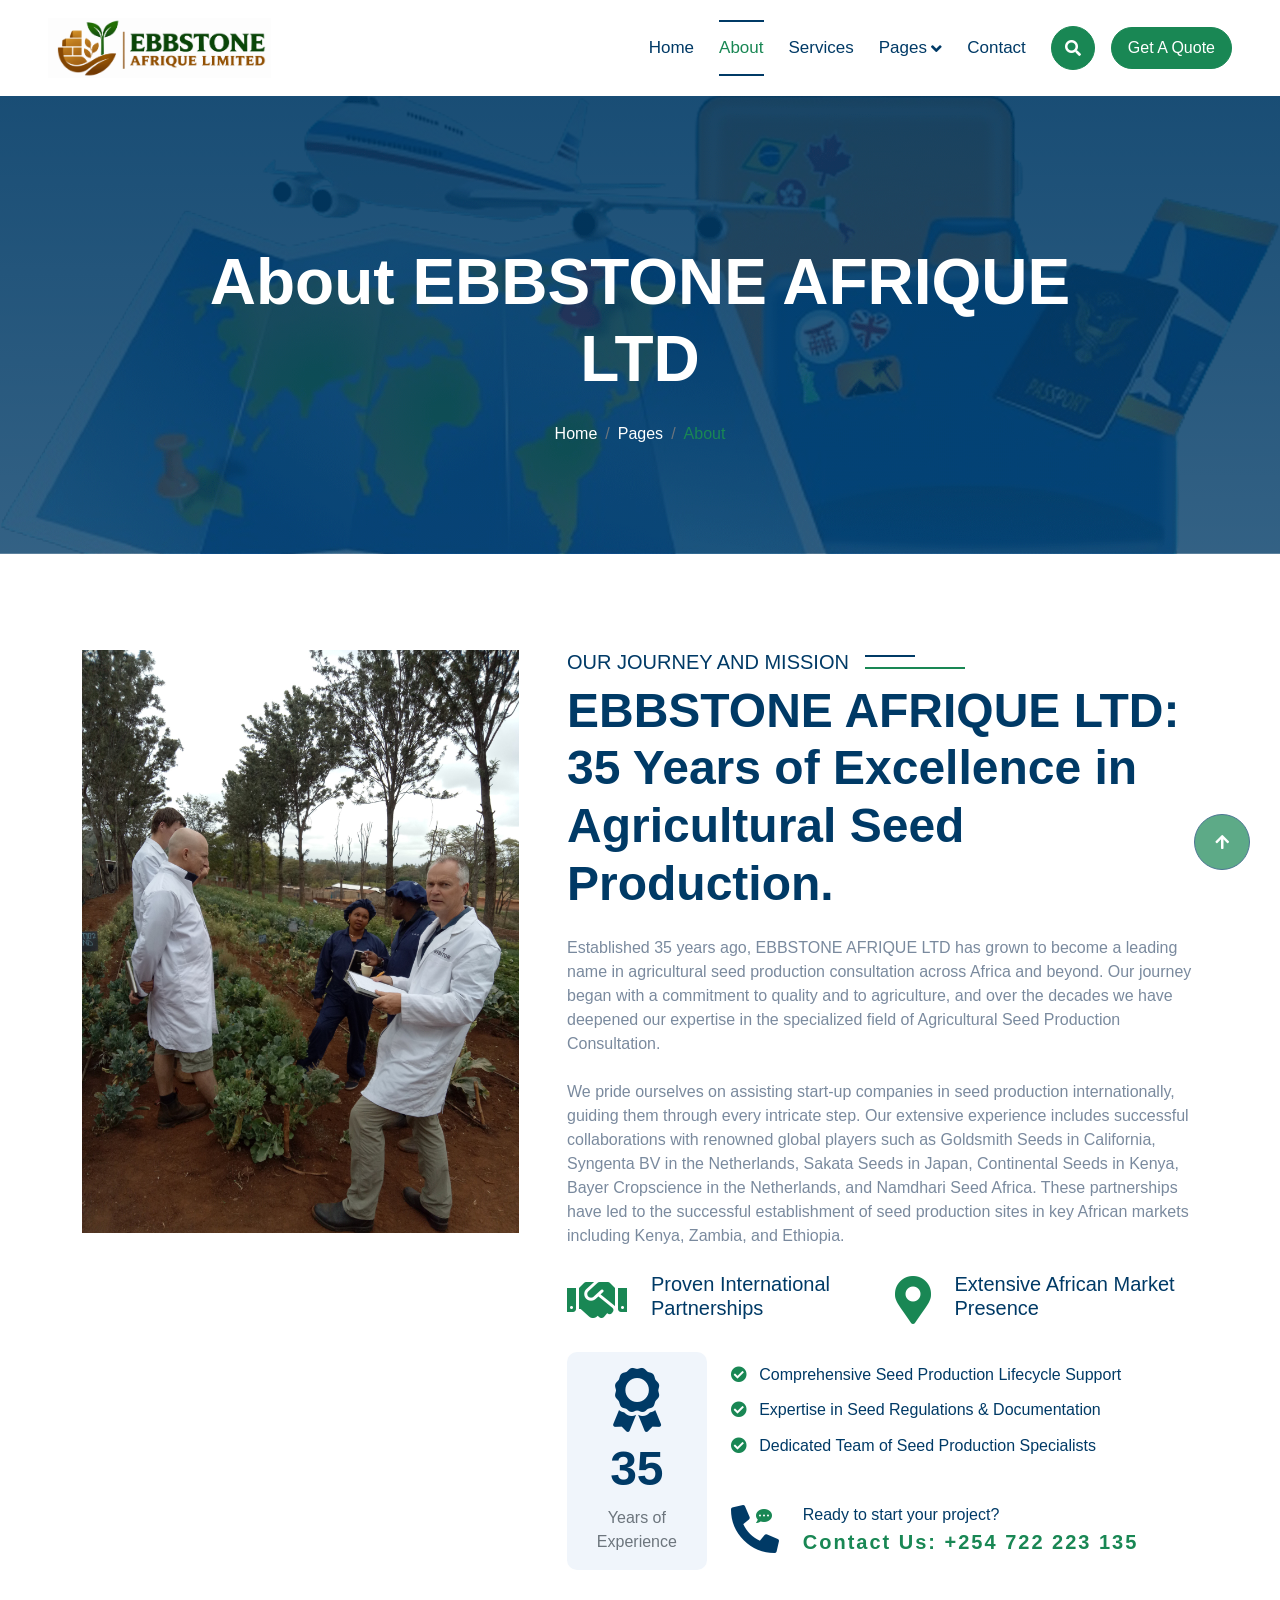
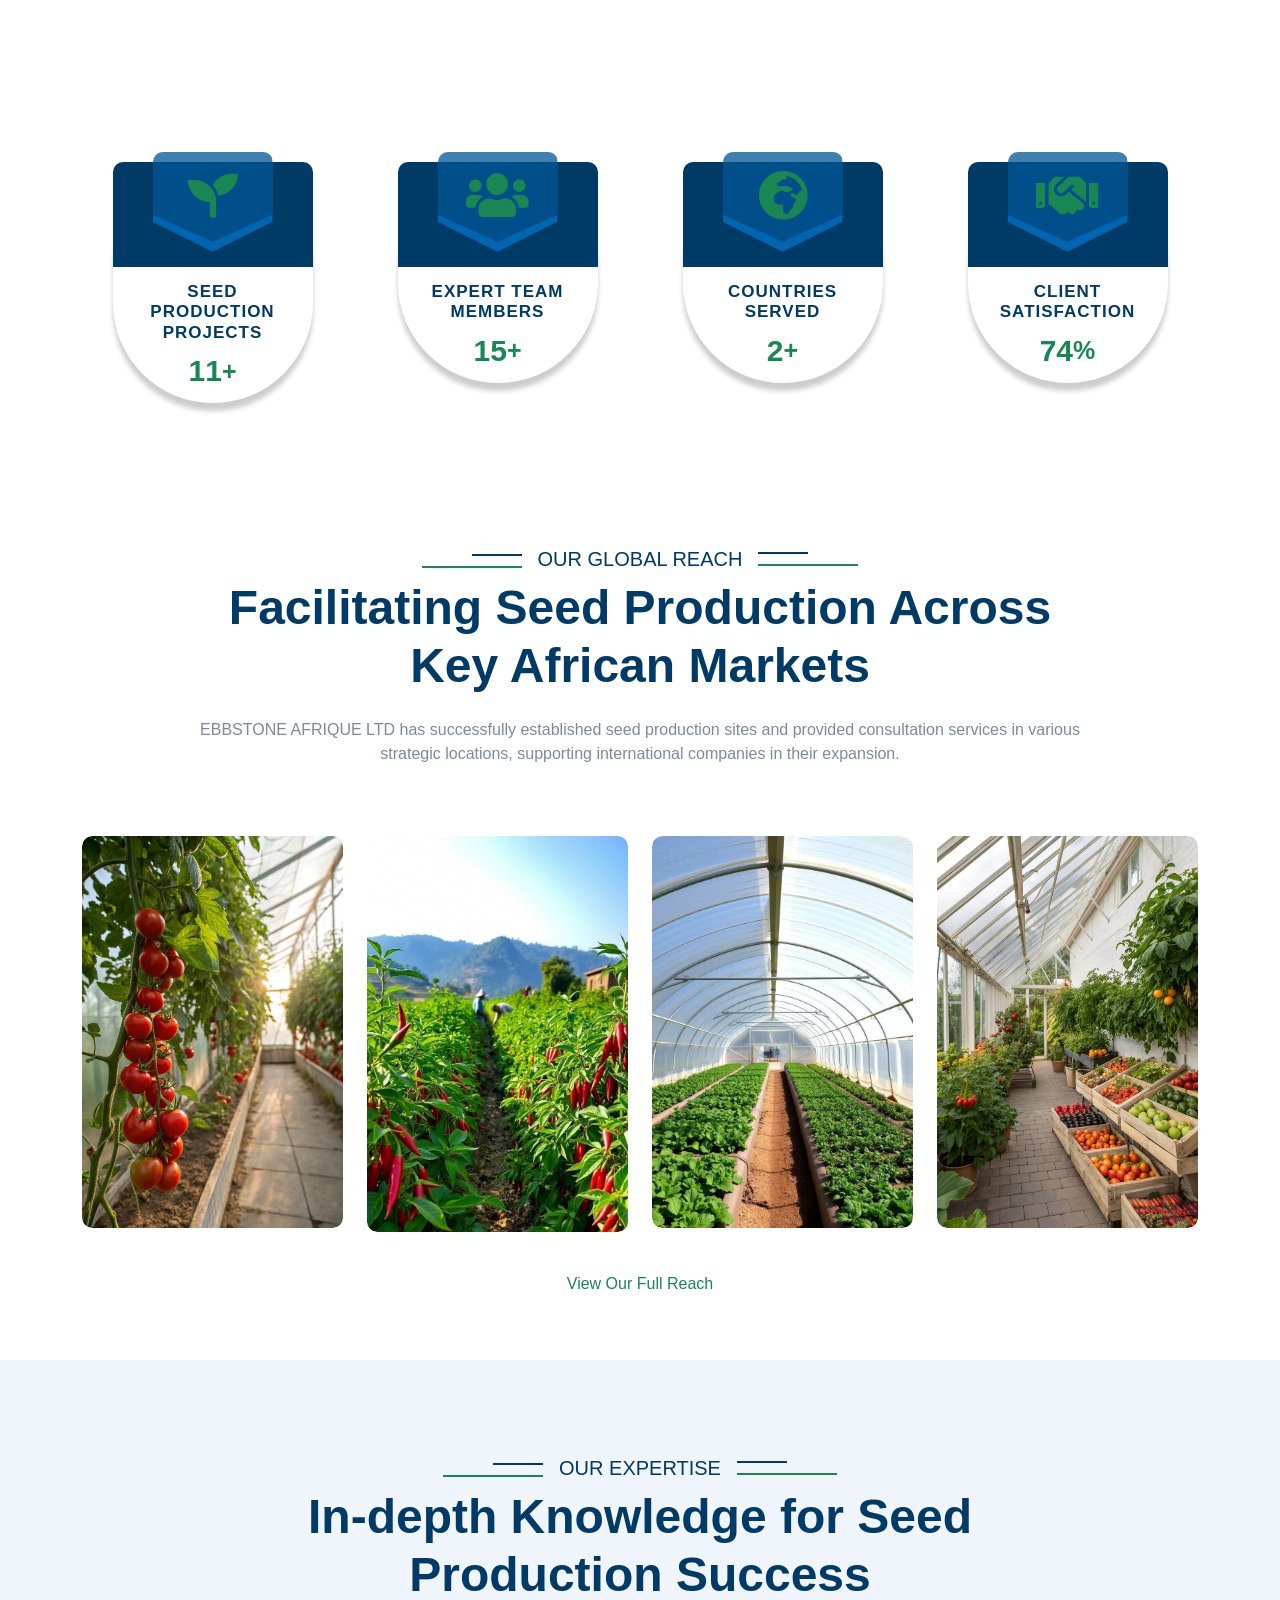
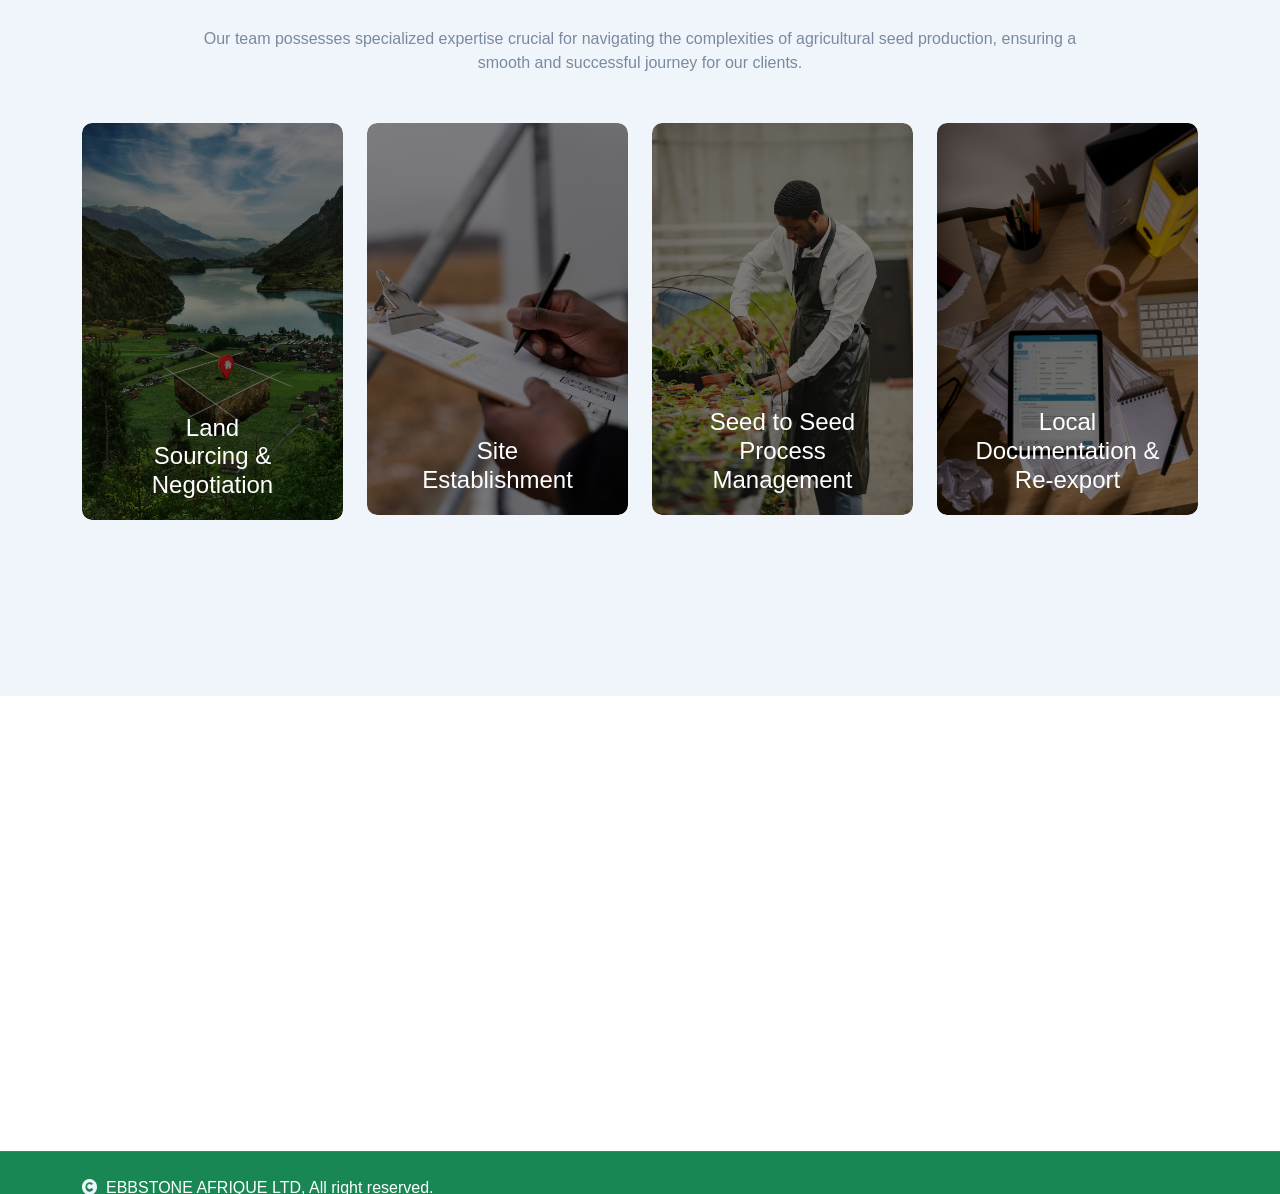
==== commit a9a41f1d: "Updated the logo" ====
--- a/about.html
+++ b/about.html
@@ -44,7 +44,7 @@
         <div class="container-fluid nav-bar p-0">
             <nav class="navbar navbar-expand-lg navbar-light bg-white px-4 px-lg-5 py-3 py-lg-0">
                 <a href="" class="navbar-brand p-0">
-                    <h1 class="display-6 text-success m-0"> <img src="img/logo.jpeg" alt="Logo"> EBBSTONE AFRIQUE LTD</h1>
+                    <img src="img/logo.png" alt="Logo">
                 </a>
                 <button class="navbar-toggler" type="button" data-bs-toggle="collapse" data-bs-target="#navbarCollapse">
                     <span class="fa fa-bars"></span>
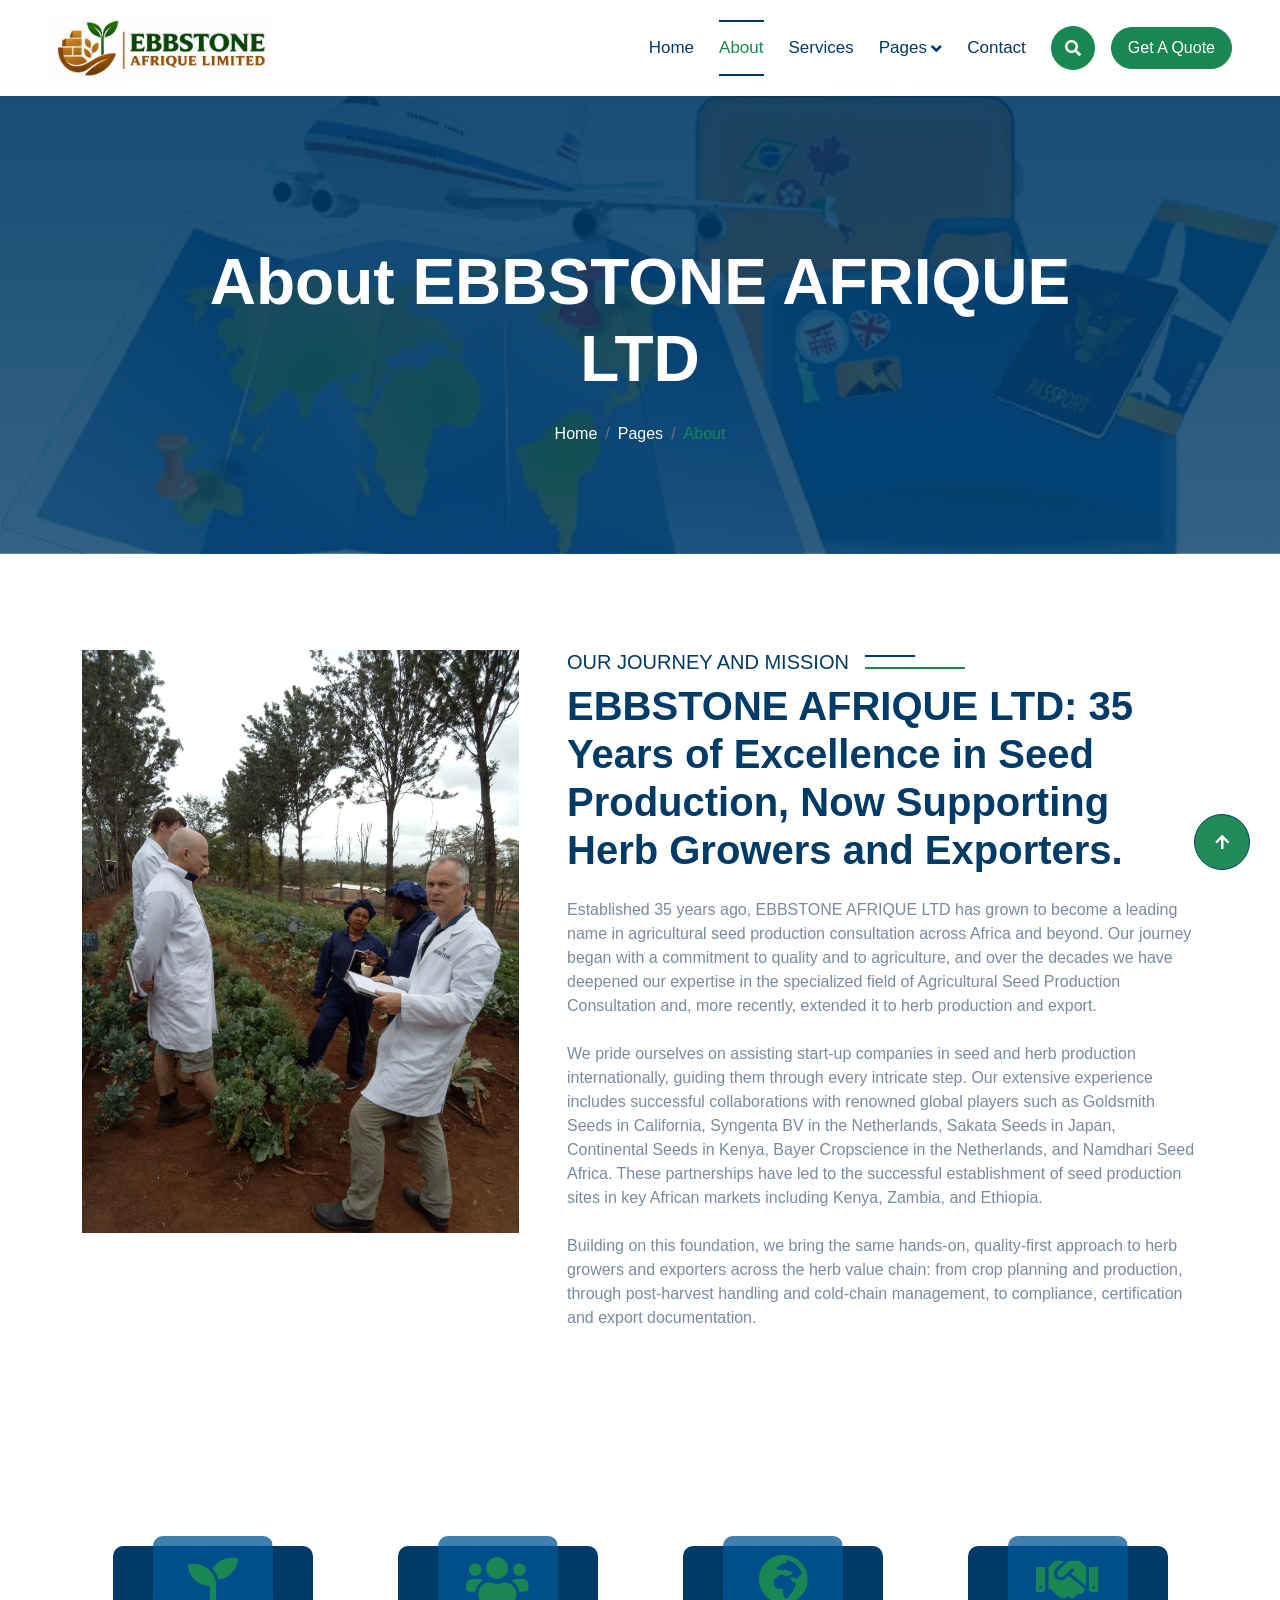
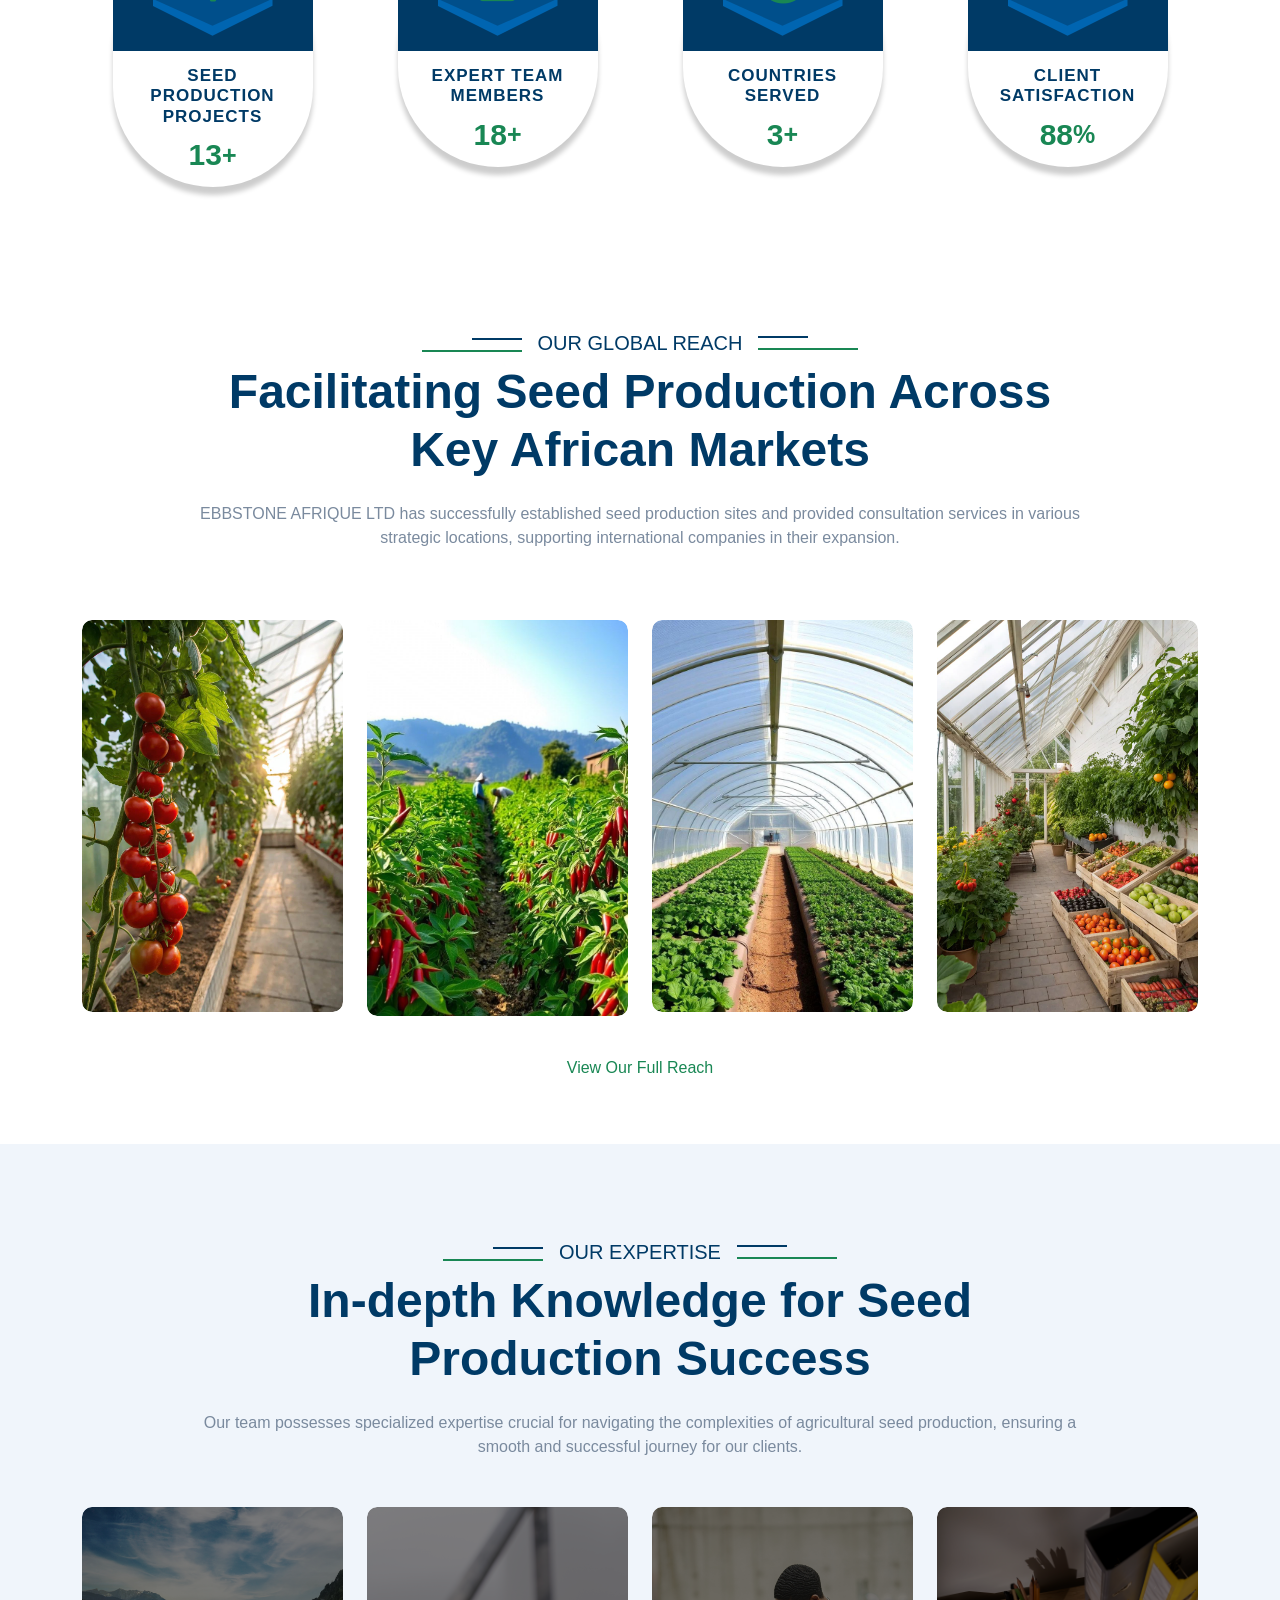
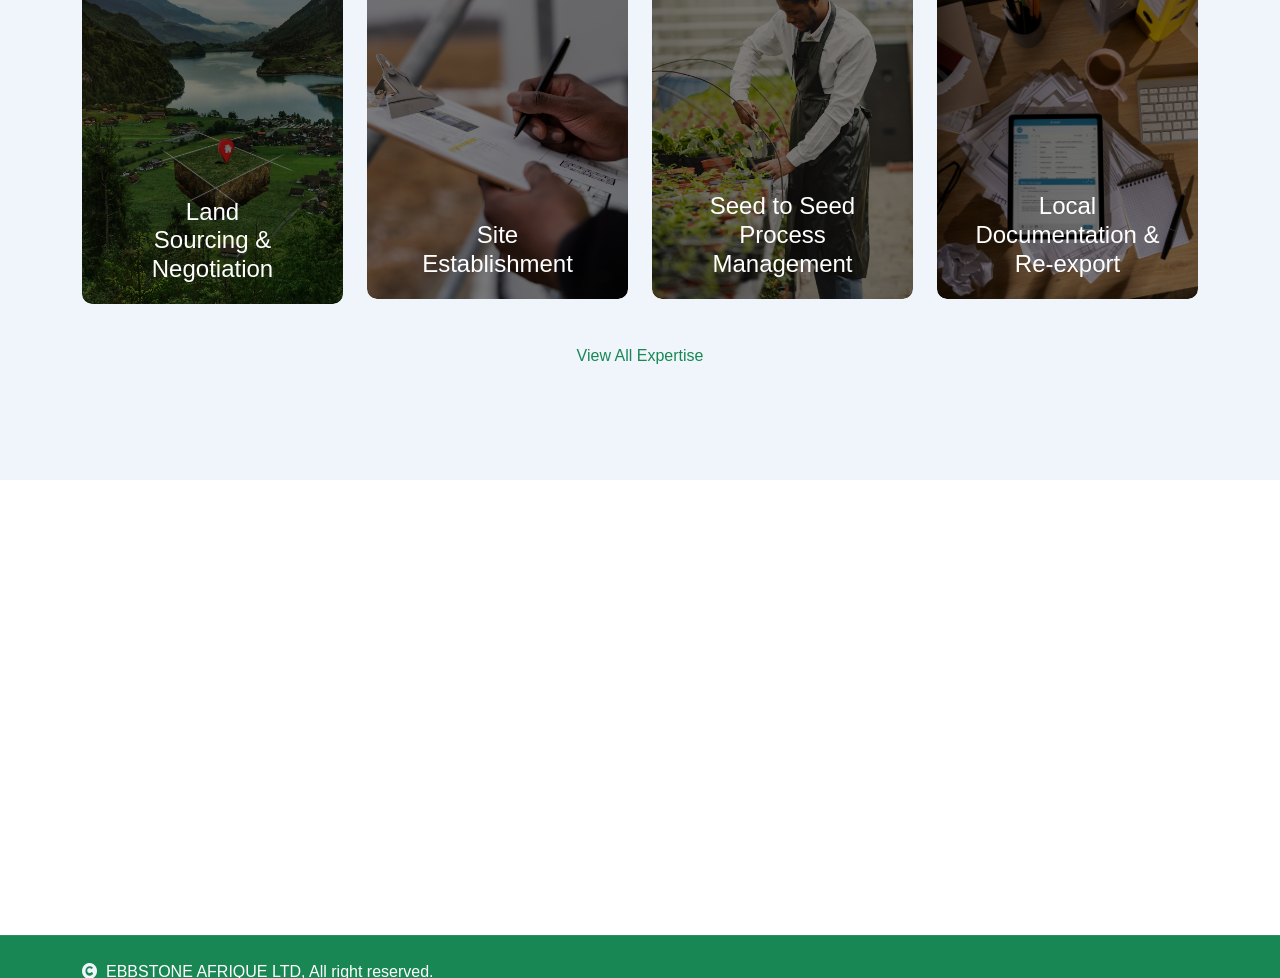
==== commit 2bb820b4: "added herbs section / information" ====
--- a/about.html
+++ b/about.html
@@ -116,49 +116,10 @@
                     </div>
                     <div class="col-xl-7 wow fadeInRight" data-wow-delay="0.3s">
                         <h5 class="sub-title pe-3">Our Journey and Mission</h5>
-                        <h1 class="display-5 mb-4">EBBSTONE AFRIQUE LTD: 35 Years of Excellence in Agricultural Seed Production.</h1>
-                        <p class="mb-4">Established 35 years ago, EBBSTONE AFRIQUE LTD has grown to become a leading name in agricultural seed production consultation across Africa and beyond. Our journey began with a commitment to quality and to agriculture, and over the decades we have deepened our expertise in the specialized field of Agricultural Seed Production Consultation.</p>
-                        <p class="mb-4">We pride ourselves on assisting start-up companies in seed production internationally, guiding them through every intricate step. Our extensive experience includes successful collaborations with renowned global players such as Goldsmith Seeds in California, Syngenta BV in the Netherlands, Sakata Seeds in Japan, Continental Seeds in Kenya, Bayer Cropscience in the Netherlands, and Namdhari Seed Africa. These partnerships have led to the successful establishment of seed production sites in key African markets including Kenya, Zambia, and Ethiopia.</p>
-                        <div class="row gy-4 align-items-center">
-                            <div class="col-12 col-sm-6 d-flex align-items-center">
-                                <i class="fas fa-handshake fa-3x text-success"></i>
-                                <h5 class="ms-4">Proven International Partnerships</h5>
-                            </div>
-                            <div class="col-12 col-sm-6 d-flex align-items-center">
-                                <i class="fas fa-map-marker-alt fa-3x text-success"></i>
-                                <h5 class="ms-4">Extensive African Market Presence</h5>
-                            </div>
-                            <div class="col-4 col-md-3">
-                                <div class="bg-light text-center rounded p-3">
-                                    <div class="mb-2">
-                                        <i class="fas fa-award fa-4x text-primary"></i>
-                                    </div>
-                                    <h1 class="display-5 fw-bold mb-2">35</h1>
-                                    <p class="text-muted mb-0">Years of Experience</p>
-                                </div>
-                            </div>
-                            <div class="col-8 col-md-9">
-                                <div class="mb-5">
-                                    <p class="text-primary h6 mb-3"><i class="fa fa-check-circle text-success me-2"></i> Comprehensive Seed Production Lifecycle Support</p>
-                                    <p class="text-primary h6 mb-3"><i class="fa fa-check-circle text-success me-2"></i> Expertise in Seed Regulations & Documentation</p>
-                                    <p class="text-primary h6 mb-3"><i class="fa fa-check-circle text-success me-2"></i> Dedicated Team of Seed Production Specialists</p>
-                                </div>
-                                <div class="d-flex flex-wrap">
-                                    <div id="phone-tada" class="d-flex align-items-center justify-content-center me-4">
-                                        <a href="" class="position-relative wow tada" data-wow-delay=".9s">
-                                            <i class="fa fa-phone-alt text-primary fa-3x"></i>
-                                            <div class="position-absolute" style="top: 0; left: 25px;">
-                                                <span><i class="fa fa-comment-dots text-success"></i></span>
-                                            </div>
-                                        </a>
-                                    </div>
-                                    <div class="d-flex flex-column justify-content-center">
-                                        <span class="text-primary">Ready to start your project?</span>
-                                        <span class="text-success fw-bold fs-5" style="letter-spacing: 2px;">Contact Us: +254 722 223 135</span>
-                                    </div>
-                                </div>
-                            </div>
-                        </div>
+                        <h1 class="display-6 mb-4">EBBSTONE AFRIQUE LTD: 35 Years of Excellence in Seed Production, Now Supporting Herb Growers and Exporters.</h1>
+                        <p class="mb-4">Established 35 years ago, EBBSTONE AFRIQUE LTD has grown to become a leading name in agricultural seed production consultation across Africa and beyond. Our journey began with a commitment to quality and to agriculture, and over the decades we have deepened our expertise in the specialized field of Agricultural Seed Production Consultation and, more recently, extended it to herb production and export.</p>
+                        <p class="mb-4">We pride ourselves on assisting start-up companies in seed and herb production internationally, guiding them through every intricate step. Our extensive experience includes successful collaborations with renowned global players such as Goldsmith Seeds in California, Syngenta BV in the Netherlands, Sakata Seeds in Japan, Continental Seeds in Kenya, Bayer Cropscience in the Netherlands, and Namdhari Seed Africa. These partnerships have led to the successful establishment of seed production sites in key African markets including Kenya, Zambia, and Ethiopia.</p>
+                        <p class="mb-4">Building on this foundation, we bring the same hands-on, quality-first approach to herb growers and exporters across the herb value chain: from crop planning and production, through post-harvest handling and cold-chain management, to compliance, certification and export documentation.</p>
                     </div>
                 </div>
             </div>
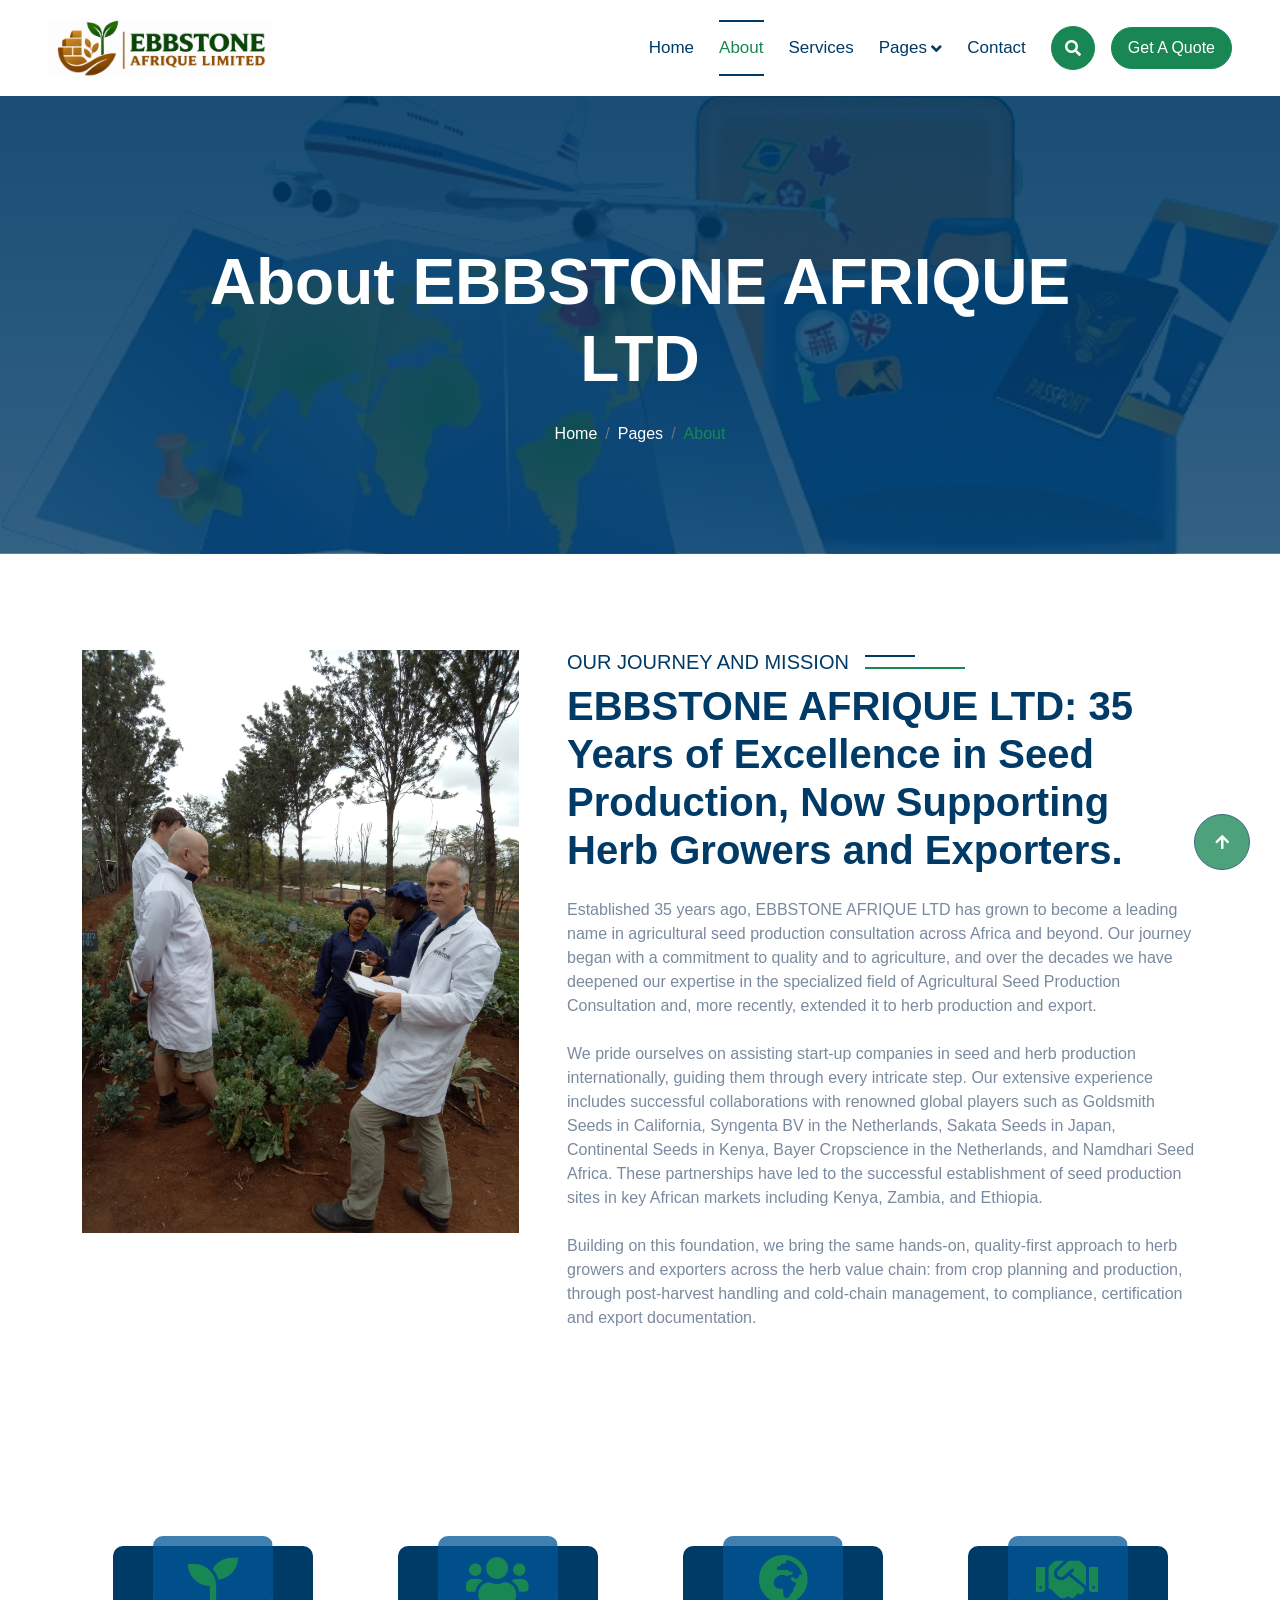
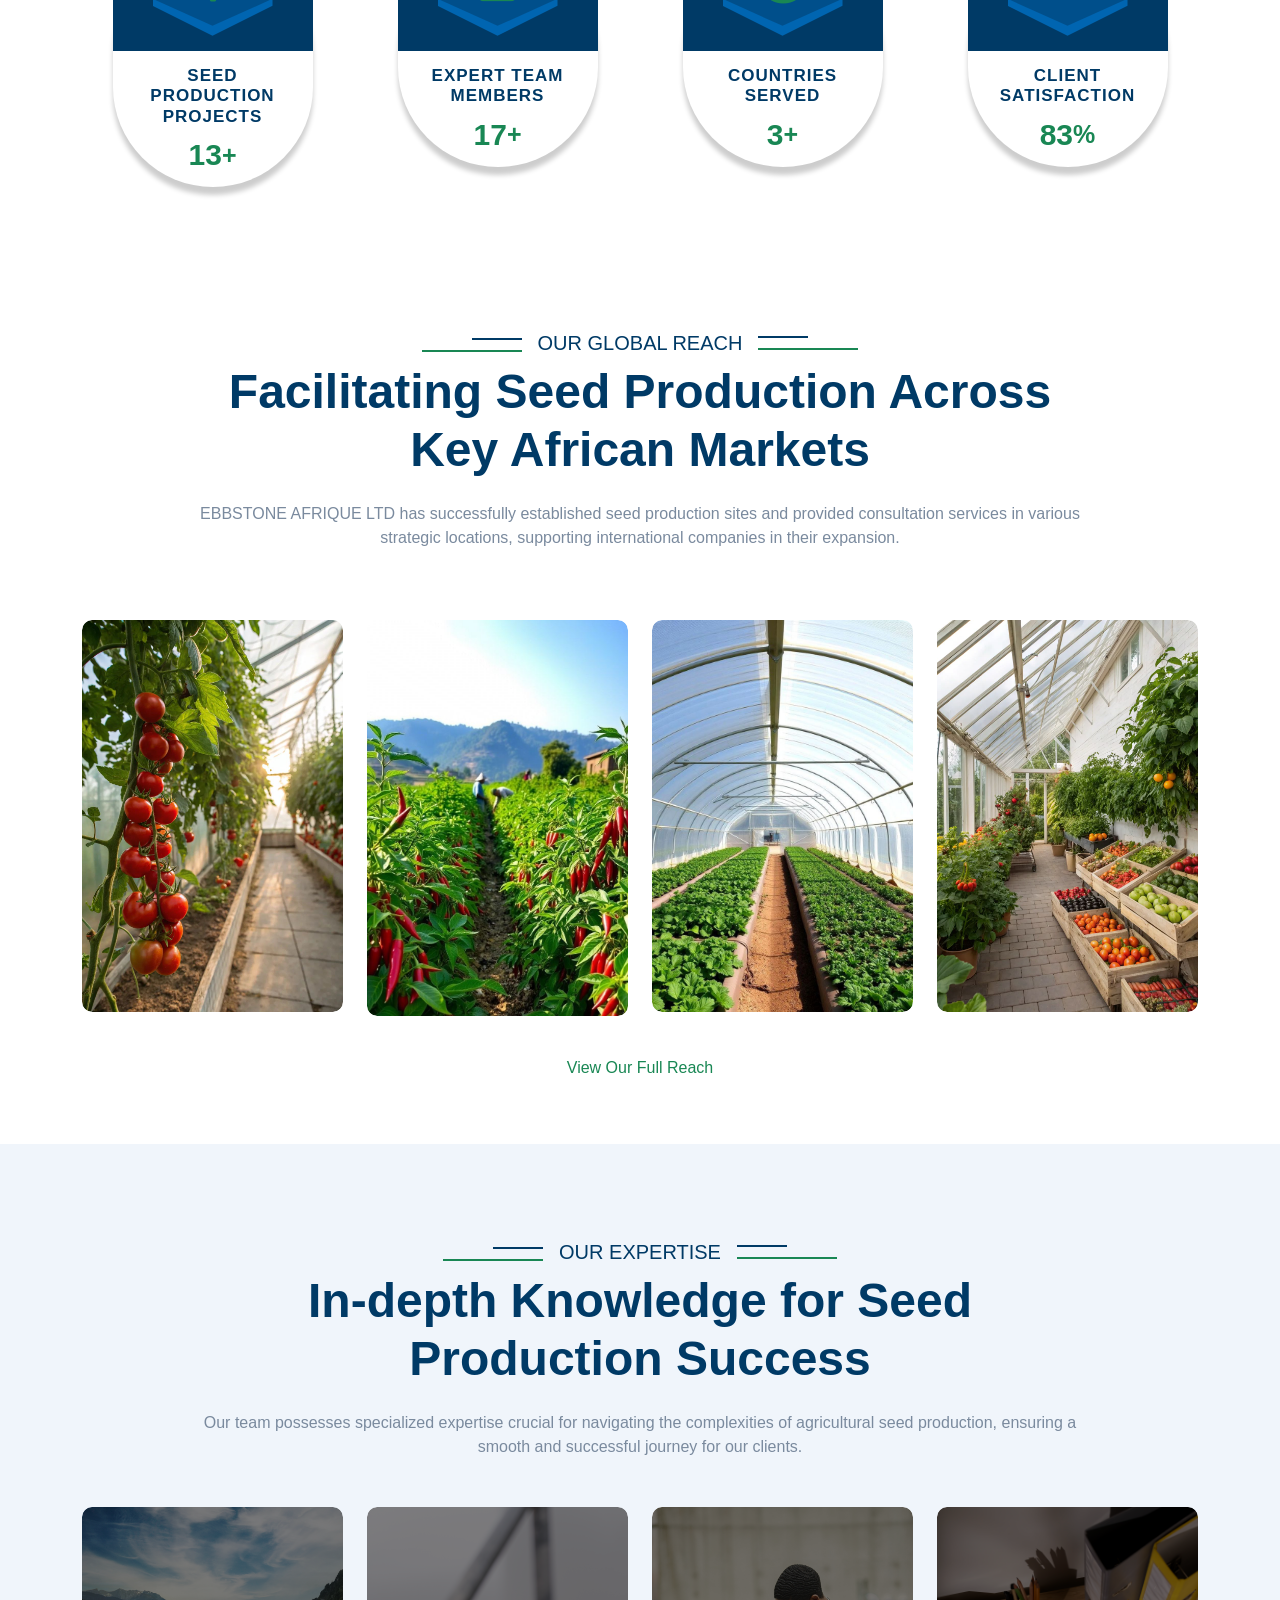
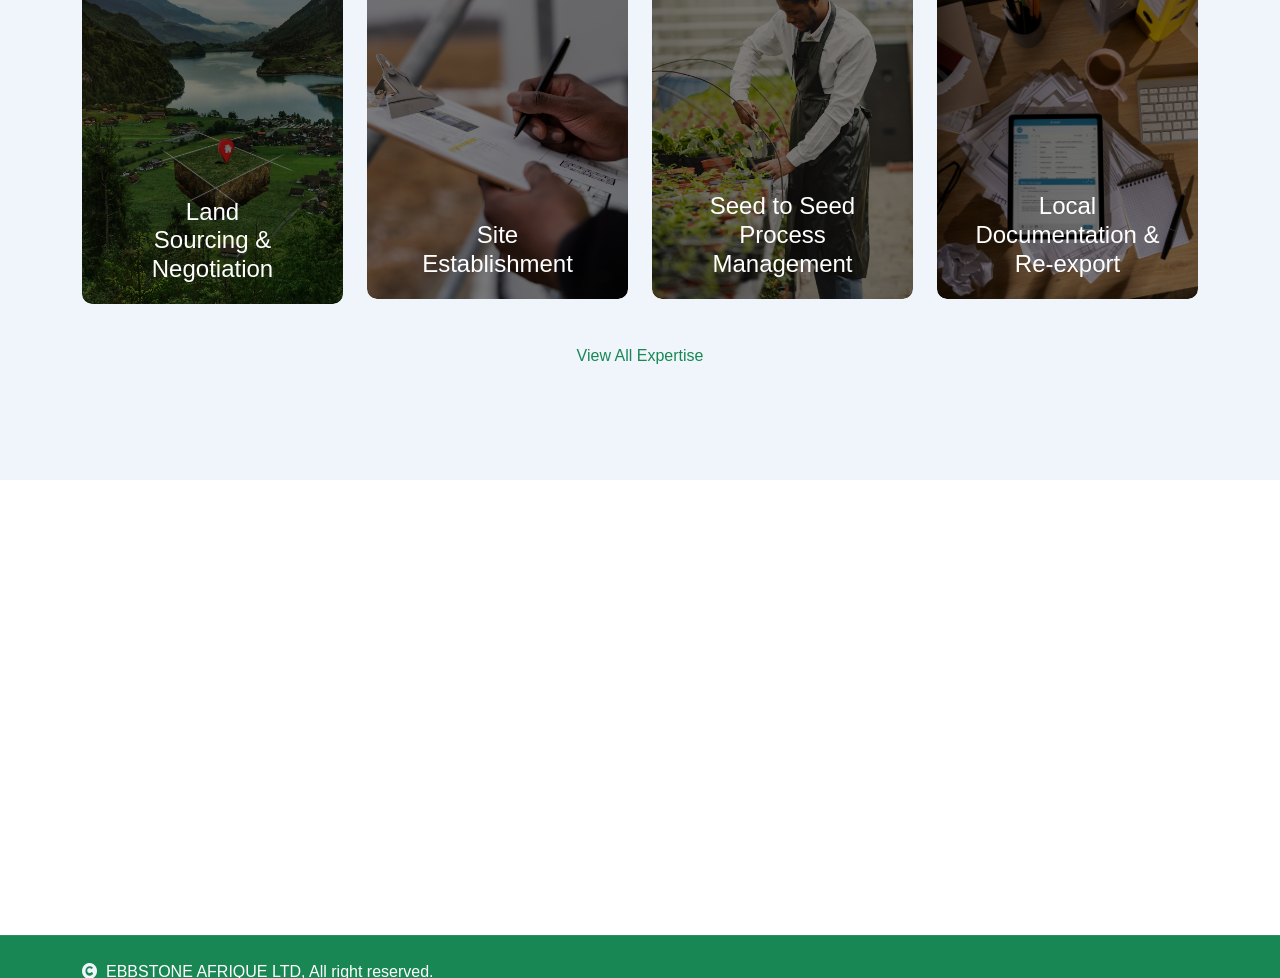
==== commit 0f8a4d85: "added favicons" ====
--- a/about.html
+++ b/about.html
@@ -8,7 +8,14 @@
         <meta content="EBBSTONE AFRIQUE LTD, company history, seed production, seed multiplication, agricultural consultation, international seed companies, Kenya, Zambia, Ethiopia" name="keywords">
         <meta content="Learn about EBBSTONE AFRIQUE LTD's 35-year journey in agricultural seed production consultation, our expertise, and our commitment to client success." name="description">
 
-        <!-- Google Web Fonts -->
+        <!-- Favicon -->
+        <link rel="icon" href="img/favicon/favicon.ico" sizes="any">
+        <link rel="icon" type="image/png" sizes="32x32" href="img/favicon/favicon-32x32.png">
+        <link rel="icon" type="image/png" sizes="16x16" href="img/favicon/favicon-16x16.png">
+        <link rel="apple-touch-icon" sizes="180x180" href="img/favicon/apple-touch-icon.png">
+        <link rel="manifest" href="img/favicon/site.webmanifest">
+        <meta name="theme-color" content="#198754">
+        
         <link rel="preconnect" href="https://fonts.googleapis.com">
         <link rel="preconnect" href="https://fonts.gstatic.com" crossorigin>
         <link href="https://fonts.googleapis.com/css2?family=Open+Sans:wght@400;500;600;700&family=Poppins:wght@200;300;400;500;600&display=swap" rel="stylesheet"> 
